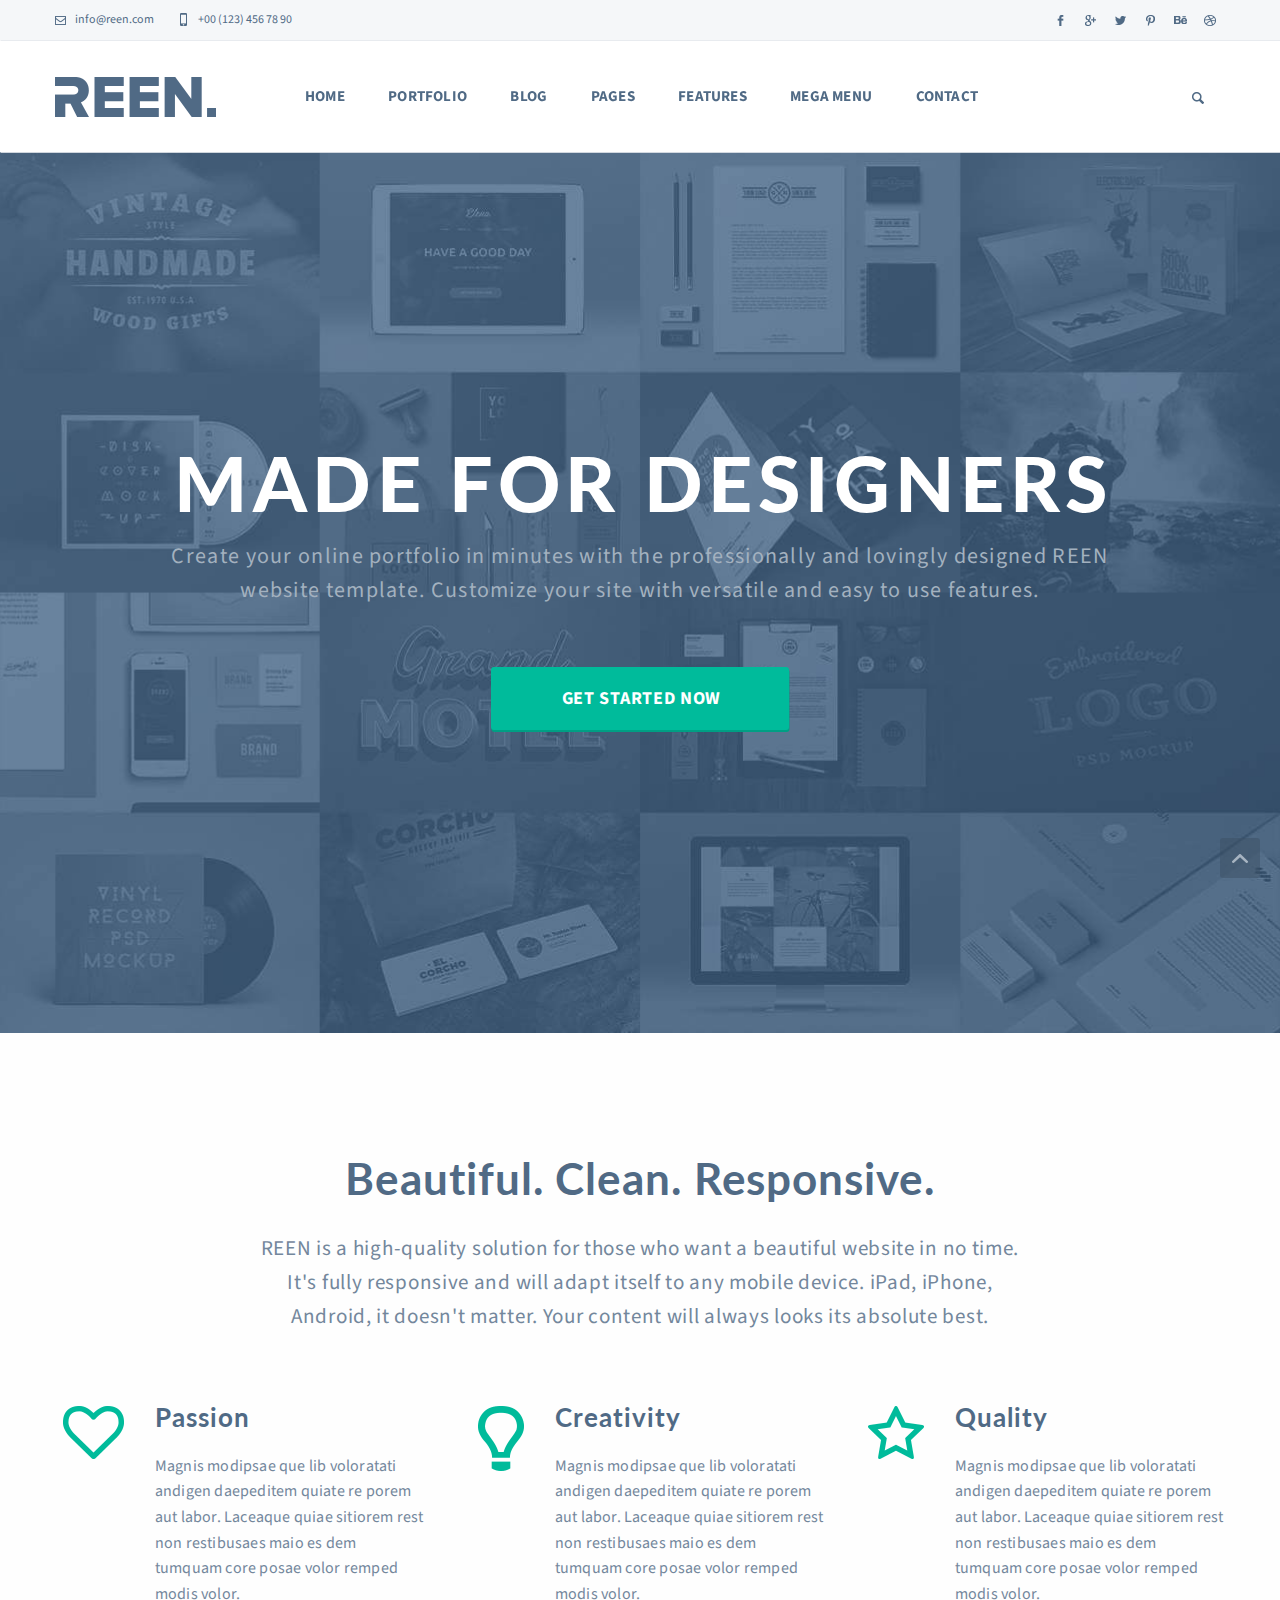
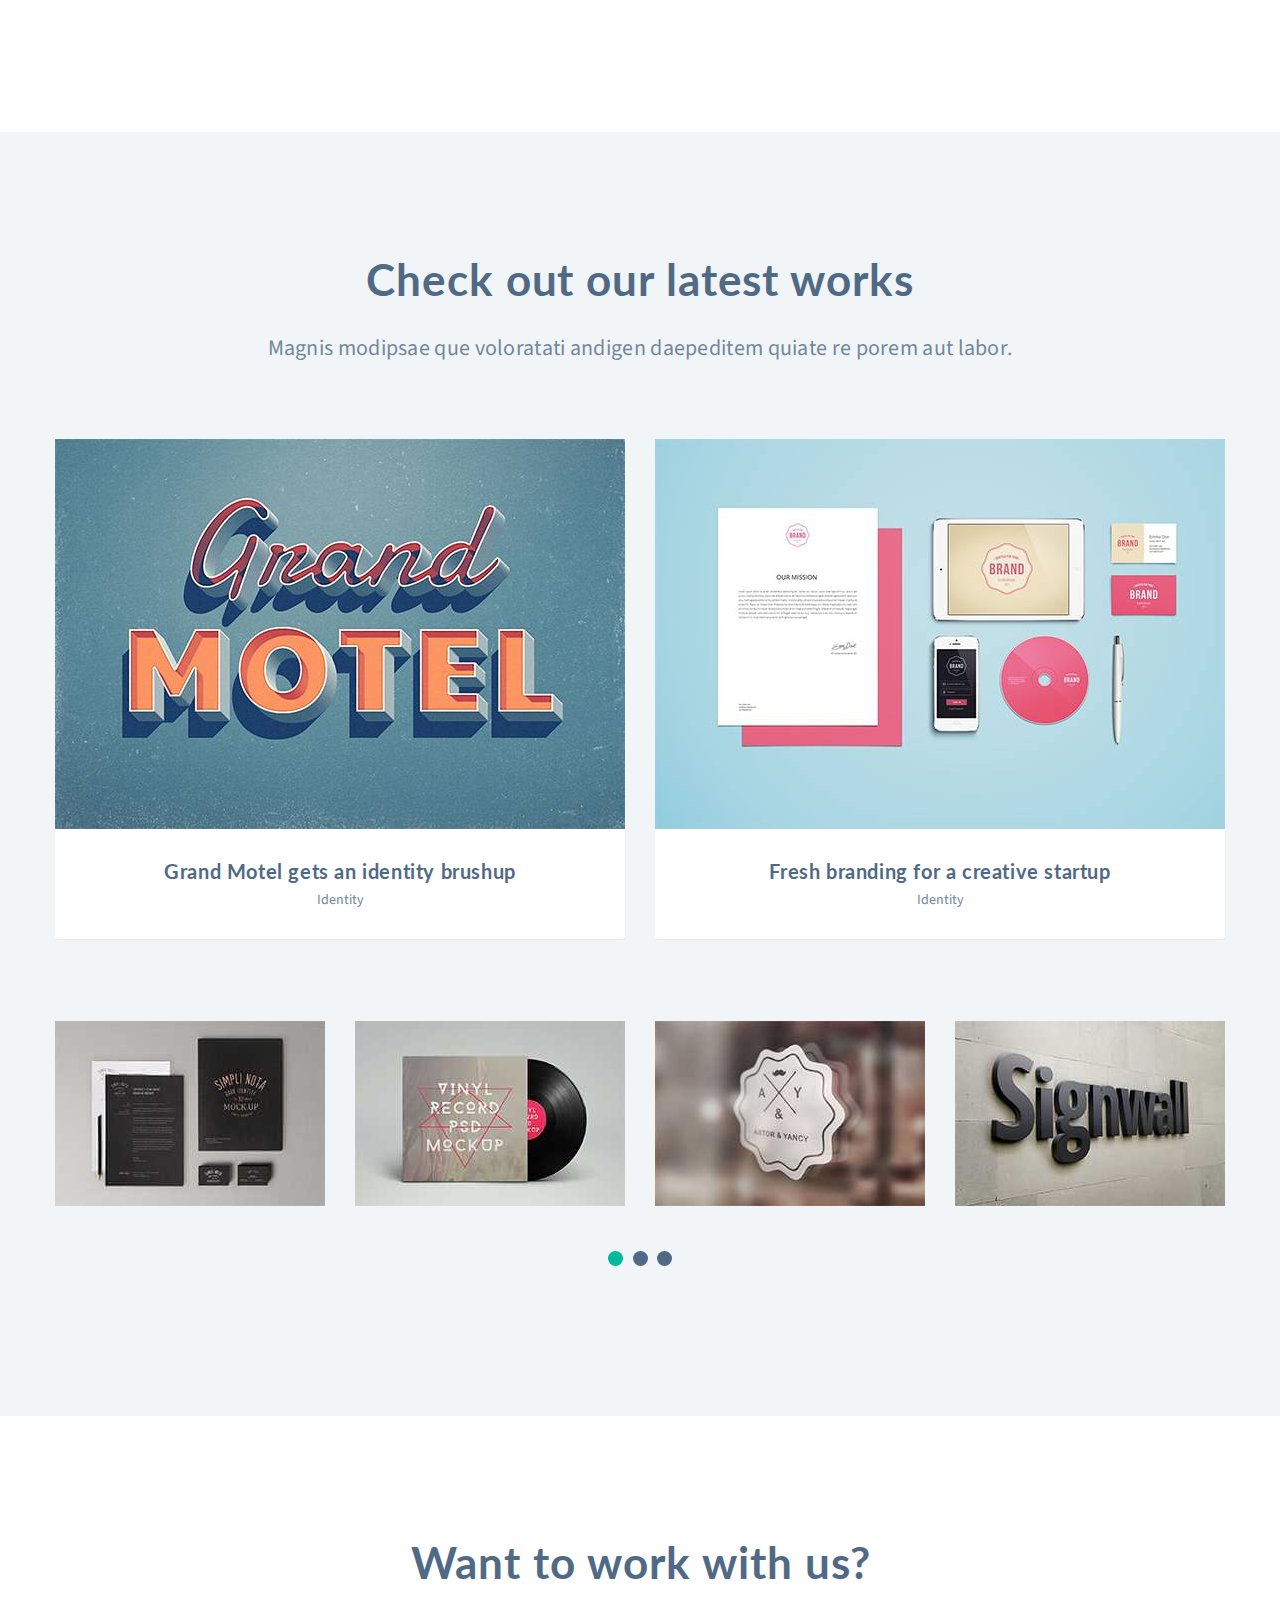
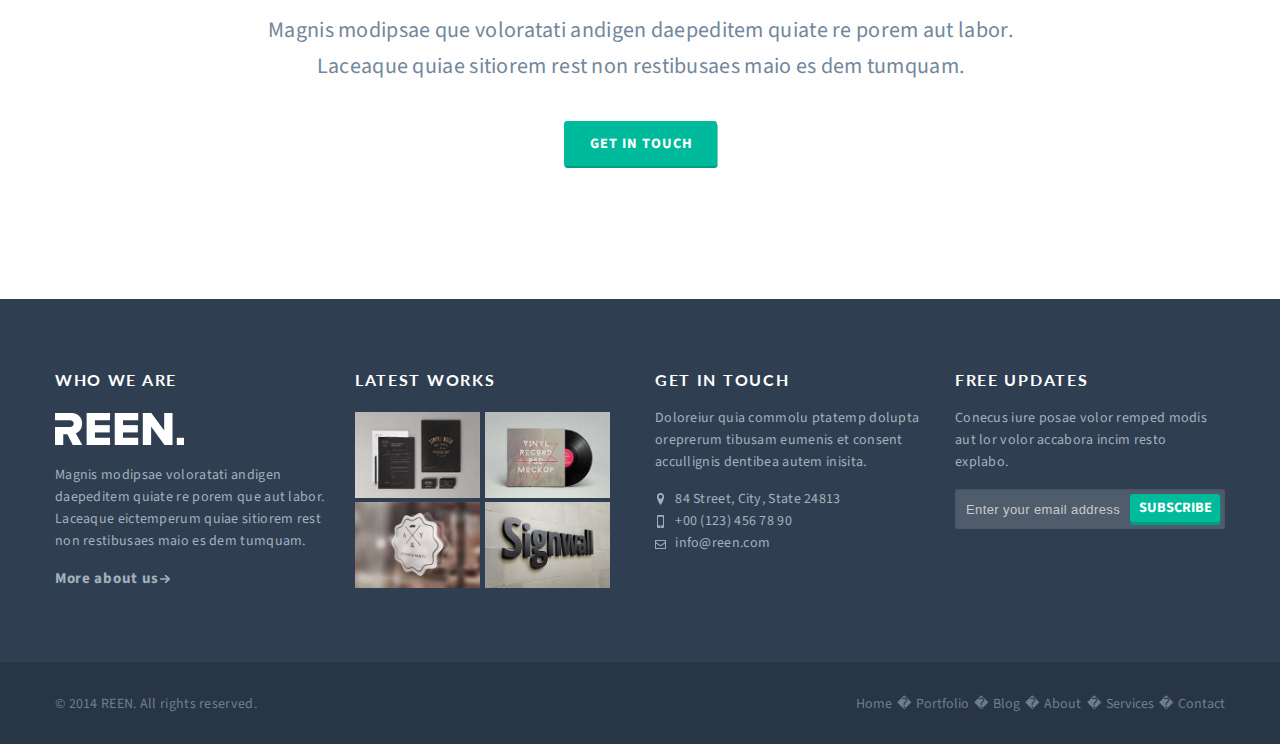
==== index.full.html @ 946c52c3 "Add files via upload" ====
<!doctype html>
<html class="no-js" lang="en" dir="ltr">
  <head>
    <meta charset="utf-8">
    <meta http-equiv="x-ua-compatible" content="ie=edge">
    <meta name="viewport" content="width=device-width, initial-scale=1.0">
    <title>REEN - Made For Designers</title>
    <link rel="stylesheet" href="css/foundation.min.css">
    <link rel="stylesheet" href="css/app.min.css">
    <link href="https://fonts.googleapis.com/css?family=Source+Sans+Pro" rel="stylesheet">
    <link href="https://fonts.googleapis.com/css?family=Lato" rel="stylesheet">
  </head>
  <body>
    <header>
      <div class="navbar_header show-for-large">
        <div class="grid-container">
          <div class="contact">
            <a class="mail">info@reen.com</a>
            <div class="mobile">+00 (123) 456 78 90</div>
          </div>
          <div class="social clear">
            <a class="facebook"></a>
            <a class="gplus"></a>
            <a class="twitter"></a>
            <a class="pinterest"></a>
            <a class="behance"></a>
            <a class="dribbble"></a>
          </div>
        </div>
      </div>
      <div class="navbar" data-top-anchor="40" data-sticky data-margin-top="0">
        <div class="grid-container">
          <div class="nav">
            <a href="#" class="logo">
              <img src="css/images/logo.png" alt="logo">
            </a>
            <div class="nav_links off-canvas in-canvas-for-large position-top" id="inCanvasExample" data-off-canvas>
              <button class="close-button" aria-label="Close menu" type="button" data-close>
                <span aria-hidden="true">&times;</span>
              </button>
              <div class="dropdown_list">
                <a>HOME</a>
                <ul>
                  <li><a href="#">AGENCY STYLE</a></li>
                  <li><a href="#">PRODUCT STYLE</a></li>
                  <li><a href="#">SERVICE STYLE</a></li>
                  <li><a href="#">PORFOLIO STYLE</a></li>
                  <li><a href="#"></a></li>
                </ul>
              </div>
              <a href="#">PORTFOLIO</a>
              <a href="#">BLOG</a>
              <a href="#">PAGES</a>
              <a href="#">FEATURES</a>
              <div class="dropdown_menu">
                <a>MEGA MENU</a>
                <div class="grid-x grid-padding-x">
                  <div class="focus_on_menu cell large-3 small-12">
                    <p class="tittle">FOCUS ON</p>
                    <div class="cover">
                      <a href="#" class="image">
                        <img src="css/images/figure_1.jpg" alt="img">
                      </a>
                    </div>
                    <p class="text">
                      Consed quodips ameniat empernam que apid cust quas molor eatis numa estio.
                    </p>
                    <div class="button">VIEW PROJECT</div>
                  </div>
                  <div class="special_pages_menu cell large-3 small-12">
                    <p class="tittle">SPECIAL PAGES</p>
                    <ul>
                      <li><a href="#">3 Columns Details Grid Portfolio</a></li>
                      <li><a href="#">Fullscreen Grid Portfolio</a></li>
                      <li><a href="#">Portfolio Post with Video</a></li>
                      <li><a href="#">2 Columns Grid Blog with Left Sidebar</a></li>
                      <li><a href="#">3 Columns Grid Blog without Sidebar</a></li>
                      <li><a href="#">Blog Post with Right Sidebar</a></li>
                      <li><a href="#">Side Navigation Page</a></li>
                      <li><a href="#">About Page II</a></li>
                      <li><a href="#">Service Page I</a></li>
                      <li><a href="#">Pricing Page I</a></li>
                      <li><a href="#">Contact Page I</a></li>
                    </ul>
                  </div>
                  <div class="latest_works_menu cell large-3 small-12">
                    <p class="tittle">LATEST WORKS</p>
                    <div class="grid-x grid-padding-x">
                      <div class="cover cell small-6">
                        <a href="#" class="image">
                          <img src="css/images/small_image1.jpg" alt="first">
                        </a>
                      </div>
                      <div class="cover cell small-6">
                        <a href="#" class="image">
                          <img src="css/images/small_image2.jpg" alt="second">
                        </a>
                      </div>
                      <div class="cover cell small-6">
                        <a href="#" class="image">
                          <img src="css/images/small_image3.jpg" alt="third">
                        </a>
                      </div>
                      <div class="cover cell small-6">
                        <a href="#" class="image">
                          <img src="css/images/small_image4.jpg" alt="quad">
                        </a>
                      </div>
                      <div class="cover cell small-6">
                        <a href="#" class="image">
                          <img src="css/images/small_image4.jpg" alt="quad">
                        </a>
                      </div>
                      <div class="cover cell small-6">
                        <a href="#" class="image">
                          <img src="css/images/small_image4.jpg" alt="quad">
                        </a>
                      </div>
                    </div>
                  </div>
                  <div class="about_us_menu cell large-3 small-12">
                    <p class="tittle">ABOUT US</p>
                    <p class="text">
                      Voluptat ibusaped molorporro consequ idustibus. Reressi morum ut dolessiti tem nihicid ernatum, coria volore non pro officat ut autem accaborem conet. Omnis peribus qui dolent praeperrum coria.
                    </p>
                    <p class="text">  
                        Equam conesti occum dolorest, quae venderes quistius, comnitatur sae dinam nonseculpa cum fugit is verciam.
                    </p>
                    <div class="button">READ MORE</div>
                  </div>
                </div>
              </div>
              <a href="#">CONTACT</a>
            </div>
            <div class="menu_button_container hide-for-large">
              <button type="button" class="button hide-for-large" data-toggle="inCanvasExample">
            </div>
            <div class="search clear show-for-large"></div>
          </div>
        </div>
      </div>
    </header>
    <div class="main">
      <div class="hero">
        <div class="orbit" role="region" aria-label="Favorite Space Pictures" data-orbit>
          <div class="orbit-wrapper">
            <div class="orbit-controls">
              <button class="orbit-previous arrow_button"></button>
              <button class="orbit-next arrow_button"></button>
            </div>
            <ul class="orbit-container">
              <li class="is-active orbit-slide">
                <figure class="orbit-figure item_1">
                  <div class="grid-container">
                    <div class="grid-x grid-paddinng-x">
                      <div class="cell large-10 large-offset-1 item">
                        <p class="tittle">MADE FOR DESIGNERS</p>
                        <p class="text">
                          Create your online portfolio in minutes with the professionally and lovingly designed REEN website template. Customize your site with versatile and easy to use features.
                        </p>
                        <div class="btn">
                          <a href="#" class="button primary">GET STARTED NOW</a>
                        </div>
                      </div>
                    </div>
                  </div>
                </figure>
              </li>
              <li class="is-active orbit-slide">
                <figure class="orbit-figure item_2">
                  <div class="grid-container">
                    <div class="grid-x grid-paddinng-x">
                      <div class="cell large-9 large-offset-3 item">
                        <p class="tittle">FRESH AND BEAUTIFUL DESIGN</p>
                        <p class="text">
                          REEN is designed to showcase your talent and put your work in the forefront.  Professionally use of typography and layout that fits your content.
                        </p>
                        <div class="btn">
                          <a href="#" class="button primary">GET STARTED NOW</a>
                        </div>
                      </div>
                    </div>
                  </div>
                </figure>
              </li>
              <li class="is-active orbit-slide">
                <figure class="orbit-figure item_3">
                  <div class="grid-container">
                    <div class="grid-x grid-paddinng-x">
                      <div class="cell large-8 item">
                        <p class="tittle">CLEAN AND</p>
                        <p class="tittle">REUSABLE CODE</p>
                        <p class="text">
                          The clean code allows you to easily copy code blocks from content modules and past them in different places or layouts.
                        </p>
                        <div class="btn">
                          <a href="#" class="button primary">GET STARTED NOW</a>
                        </div>
                      </div>
                    </div>
                  </div>
                </figure>
              </li>
              <li class="is-active orbit-slide">
                <figure class="orbit-figure item_4">
                  <div class="grid-container">
                    <div class="grid-x grid-paddinng-x">
                      <div class="cell large-8 large-offset-4 item">
                        <p class="tittle">JUST FOCUS ON</p>
                        <p class="tittle">YOUR CREATIVITY</p>
                        <p class="text">
                          Take a break from messing around with heavy coding and spend your time brainstorming ideas for your next project.
                        </p>
                        <div class="btn">
                          <a href="#" class="button primary">GET STARTED NOW</a>
                        </div>
                      </div>
                    </div>
                  </div>
                </figure>
              <li class="is-active orbit-slide">
                <figure class="orbit-figure item_5">
                  <div class="grid-container">
                    <div class="grid-x grid-paddinng-x">
                      <div class="cell large-8 large-offset-2 item">
                        <p class="tittle">SHOWCASE YOUR CONTENT</p>
                        <p class="text">
                          With REEN you have the possibility to create websites for various contents quickly and easily. Now it's up to you!
                        </p>
                        <div class="btn">
                          <a href="#" class="button primary">GET STARTED NOW</a>
                        </div>
                      </div>
                    </div>
                  </div>
                </figure>
              </li>
            </ul>
          </div>
          <nav class="orbit-bullets">
            <div class="bullets_container">
              <button class="is-active" data-slide="0"><span class="show-for-sr">First slide details.</span><span class="show-for-sr">Current Slide</span></button>
              <button data-slide="1"></button>
              <button data-slide="2"></button>
              <button data-slide="3"></button>
              <button data-slide="4"></button>
            </div>
          </nav>
        </div>  
      </div>
      <div class="who_we_are">
        <div class="grid-container">
          <div class="grid-x grid-padding-x">
            <div class="cell large-6 large-offset-3">
              <p class="sub_tittle"> Beautiful. Clean. Responsive.</p>
            </div>
            <div class="cell large-8 large-offset-2">
              <p class="text">
                REEN is a high-quality solution for those who want a beautiful website in no time. 
                It's fully responsive and will adapt itself to any mobile device. iPad, iPhone, Android, it doesn't matter. Your content will always looks its absolute best.
              </p>
            </div>
            <div class="cell large-4 about_us passion_container">
              <div>
                <p class="tittle">Passion</p>
                <p class="sub_text">
                  Magnis modipsae que lib voloratati andigen daepeditem quiate re porem aut labor. Laceaque quiae sitiorem rest non restibusaes maio es dem tumquam core posae volor remped modis volor.
                </p>
              </div>
            </div>
            <div class="cell large-4 about_us creativiy_container">
              <div>
                <p class="tittle">Creativity</p>
                <p class="sub_text">
                  Magnis modipsae que lib voloratati andigen daepeditem quiate re porem aut labor. Laceaque quiae sitiorem rest non restibusaes maio es dem tumquam core posae volor remped modis volor.
                </p>
              </div>
            </div>
            <div class="cell large-4 about_us quality_container">
              <div>
                <p class="tittle">Quality</p>
                <p class="sub_text">
                  Magnis modipsae que lib voloratati andigen daepeditem quiate re porem aut labor. Laceaque quiae sitiorem rest non restibusaes maio es dem tumquam core posae volor remped modis volor.
                </p>
              </div>
            </div>
          </div>
        </div>
      </div>
      <div class="latest_works">  
        <div class="grid-container">
          <div class="grid-x grid-margin-x">
            <div class="cell large-8 large-offset-2">
              <p class="tittle">Check out our latest works</p>
              <p class="text">
                Magnis modipsae que voloratati andigen daepeditem quiate re porem aut labor.
              </p>
            </div>
            <a href="#" class="cell medium-8 medium-offset-2 large-6 large-offset-0 figure cover">
              <div class="image">
                <img src="css/images/figure_1.jpg" alt="motel">
              </div>
              <div class="figcaption">
                <p class="sub_tittle">Grand Motel gets an identity brushup</p>
                <p class="sub_text">Identity</p>
              </div>
            </a>
            <a href="#" class="cell medium-8 medium-offset-2 large-6 large-offset-0 figure cover">
              <div class="image">
                <img src="css/images/figure_2.jpg" alt="brand">
              </div>
              <div class="figcaption">
                <p class="sub_tittle">Fresh branding for a creative startup</p>
                <p class="sub_text">Identity</p>
              </div>
            </a>
          </div>
          <div class="orbit" role="region" aria-label="Favorite Space Pictures" data-orbit data-options="animInFromLeft:fade-in; animInFromRight:fade-in; animOutToLeft:fade-out; animOutToRight:fade-out;">
            <div class="orbit-wrapper">
              <div class="orbit-controls">
                <button class="orbit-previous arrow_button"></button>
                <button class="orbit-next arrow_button"></button>
              </div>
              <ul class="orbit-container">
                <li class="is-active orbit-slide">
                  <figure class="orbit-figure">
                    <div class="grid-x grid-margin-x carousel_item first_slide"> 
                      <div class="cell small-8 small-offset-2 medium-4 medium-offset-2 large-3 large-offset-0 cover">
                        <a href="#" class="image first">
                          <img src="css/images/small_image1.jpg" alt="first">
                        </a>
                      </div>
                      <div class="cell small-8 small-offset-2 medium-4 medium-offset-0 large-3  cover">
                        <a href="#" class="image second">
                          <img src="css/images/small_image2.jpg" alt="second">
                        </a>
                      </div>
                      <div class="cell small-8 small-offset-2 medium-4 medium-offset-2 large-3 large-offset-0 cover">
                        <a href="#" class="image third">
                          <img src="css/images/small_image3.jpg" alt="third">
                        </a>
                      </div>
                      <div class="cell small-8 small-offset-2 medium-4 medium-offset-0 large-3  cover">
                        <a href="#" class="image four">
                          <img src="css/images/small_image4.jpg" alt="four">
                        </a>
                      </div>
                    </div>
                  </figure>
                </li>
                <li class="orbit-slide">
                  <figure class="orbit-figure">
                    <div class="grid-x grid-margin-x carousel_item second_slide"> 
                      <div class="cell small-8 small-offset-2 medium-4 medium-offset-2 large-3 large-offset-0 cover">
                        <a href="#" class="image first">
                          <img src="css/images/small_image2.jpg" alt="first">
                        </a>
                      </div>
                      <div class="cell small-8 small-offset-2 medium-4 medium-offset-0 large-3  cover">
                        <a href="#" class="image second">
                          <img src="css/images/small_image1.jpg" alt="second">
                        </a>
                      </div>
                      <div class="cell small-8 small-offset-2 medium-4 medium-offset-2 large-3 large-offset-0 cover">
                        <a href="#" class="image third">
                          <img src="css/images/small_image4.jpg" alt="third">
                        </a>
                      </div>
                      <div class="cell small-8 small-offset-2 medium-4 medium-offset-0 large-3  cover">
                        <a href="#" class="image four">
                          <img src="css/images/small_image3.jpg" alt="four">
                        </a>
                      </div>
                    </div>
                  </figure>
                </li>
                <li class="orbit-slide">
                  <figure class="orbit-figure">
                    <div class="grid-x grid-margin-x carousel_item third_slide"> 
                      <div class="cell small-8 small-offset-2 medium-4 medium-offset-2 large-3 large-offset-0 cover">
                        <a href="#" class="image first">
                          <img src="css/images/small_image3.jpg" alt="first">
                        </a>
                      </div>
                      <div class="cell small-8 small-offset-2 medium-4 medium-offset-0 large-3  cover">
                        <a href="#" class="image second">
                          <img src="css/images/small_image4.jpg" alt="second">
                        </a>
                      </div>
                      <div class="cell small-8 small-offset-2 medium-4 medium-offset-2 large-3 large-offset-0 cover">
                        <a href="#" class="image third">
                          <img src="css/images/small_image1.jpg" alt="third">
                        </a>
                      </div>
                      <div class="cell small-8 small-offset-2 medium-4 medium-offset-0 large-3  cover">
                        <a href="#" class="image four">
                          <img src="css/images/small_image2.jpg" alt="four">
                        </a>
                      </div>
                    </div>
                  </figure>
                </li>
              </ul>
            </div>
            <nav class="orbit-bullets">
              <div class="bullets_container">
                <button class="is-active" data-slide="0"></button>
                <button data-slide="1"></button>
                <button data-slide="2"></button>
              </div>
            </nav>
          </div>
        </div>
      </div>
      <div class="get_in_touch">
        <div class="grid-container">
          <div class="grid-x grid-padding-x">
            <div class="cell large-8 large-offset-2">
              <p class="tittle">Want to work with us?</p>
              <p class="text">
                Magnis modipsae que voloratati andigen daepeditem quiate re porem aut labor. Laceaque quiae sitiorem rest non restibusaes maio es dem tumquam.
              </p>
            </div>
            <div class="cell large-12 btn">
              <a href="#" class="button primary">GET IN TOUCH</a>
            </div>
          </div>
        </div>
      </div>
    </div>
    <footer>
      <div class="grid-container">
        <div class="grid-x grid-margin-x">
          <div class="cell small-12 medium-5 medium-offset-1 large-3 large-offset-0 who_we_are_small">
            <p class="sub_tittle">WHO WE ARE</p>
            <a href="#" class="logo"></a>
            <p class="text">
              Magnis modipsae voloratati andigen daepeditem quiate re porem que aut labor. Laceaque eictemperum quiae sitiorem rest non restibusaes maio es dem tumquam.
            </p>
            <a class="more" href="#">More about us</a>
          </div>
          <div class="cell small-12 medium-5 medium-offset-1 large-3 large-offset-0 latest_works_small">
            <p class="sub_tittle">LATEST WORKS</p>
            <div class="thumb cover">
              <a href="#" class="image">
                <img src="css/images/small_image1.jpg" alt="first">
              </a>
            </div>
            <div class="thumb cover">
              <a href="#" class="image">
                <img src="css/images/small_image2.jpg" alt="second">
              </a>
            </div>
            <div class="thumb cover">
              <a href="#" class="image">
                <img src="css/images/small_image3.jpg" alt="third">
              </a>
            </div>
            <div class="thumb cover">
              <a href="#" class="image">
                <img src="css/images/small_image4.jpg" alt="quad">
              </a>
            </div>
          </div>
          <div class="cell small-12 medium-5 medium-offset-1 large-3 large-offset-0 get_in_touch_small">
            <p class="sub_tittle">GET IN TOUCH</p>
            <p class="text">
              Doloreiur quia commolu ptatemp dolupta oreprerum tibusam eumenis et consent accullignis dentibea autem inisita.
            </p>
            <div class="contact">
              <div class="location">84 Street, City, State 24813</div>
              <div class="mobile">+00 (123) 456 78 90</div>
              <a class="mail">info@reen.com</a>
            </div>
          </div>
          <div class="cell small-12 medium-5 medium-offset-1 large-3 large-offset-0 free_updates">
            <p class="sub_tittle">FREE UPDATES</p>
            <p class="text">
              Conecus iure posae volor remped modis 
              aut lor volor accabora incim resto explabo.
            </p>
            <form action=”php/handler.php”>
              <label>
                <input type="text" name="mail" placeholder="Enter your email address">
              </label>
              <button class="button">SUBSCRIBE</button>
            </form>
          </div>
        </div>
      </div>
      <div class="footer_ending">
        <div class="grid-container">
          <p class="rights">© 2014 REEN. All rights reserved.</p>
          <div class="nav clear">
            <div><a href="#">Home</a></div>
            <div><a href="#">Portfolio</a></div>
            <div><a href="#">Blog</a></div>
            <div><a href="#">About</a></div>
            <div><a href="#">Services</a></div>
            <div class="last"><a href="#">Contact</a></div>
          </div>
        </div>
        <a class="btn_scroll_up arrow_button"></a>
      </div>
    </footer>
    <script src="js/vendor/jquery.js"></script>
    <script src="js/vendor/what-input.min.js"></script>
    <script src="js/vendor/foundation.min.js"></script>
    <script src="js/app.js"></script>
  </body>
</html>
---- css/app.min.css ----
.off-canvas{height:500px}img{width:100%}header{position:relative;z-index:1}.main{position:relative;z-index:0}.cover{cursor:pointer}.cover .image{position:relative;display:block;width:100%}.cover .image::after{content:'';background:url(images/icon_plus.png) no-repeat center center;background-color:rgba(0,188,156,.9);width:100%;height:100%;opacity:0;transition:opacity .3s ease-out;position:absolute;top:0;left:0}.cover:hover .image::after{opacity:1}.clear:after{content:'';clear:both}.navbar_header{background-color:#f5f7f9;box-shadow:.5px .866px 0 #e5e9ed;margin-bottom:.866px}header .contact{display:inline-block}header .contact div,header .contact a{display:inline-block;line-height:40px;padding-left:20px;padding-right:20px;font-size:12px;color:rgb(80,106,133);font-family:"Source Sans Pro"}header .contact .mobile{background:url(images/icon_mobile.png) no-repeat 2px 13px}header .contact .mail{background:url(images/icon_mail.png) no-repeat 0 center;transition:.3s ease-out;transition-property:background,color}header .contact .mail:hover{background:url(images/icon_mail_2.png) no-repeat 0 center;color:#009f84}.social{float:right;display:inline-table;line-height:.7}.social a{position:relative;display:inline-block;height:40px;width:30px}.social a::after{content:'';display:block;width:100%;height:0;transition:height 0.2s ease-out;position:absolute;top:0;left:0;z-index:1}.social a::before{content:'';display:block;width:13px;height:13px;transition:all 0.2s ease-out;position:absolute;top:13.5px;left:8.5px;z-index:2}.facebook::before{background:url(images/icon_facebook.png) no-repeat center center}.gplus::before{background:url(images/icon_gplus.png) no-repeat center center}.twitter::before{background:url(images/icon_twitter.png) no-repeat center center}.pinterest::before{background:url(images/icon_pinterest.png) no-repeat center center}.behance::before{background:url(images/icon_behance.png) no-repeat center center}.dribbble::before{background:url(images/icon_dribbble.png) no-repeat center center}.facebook::after{background-color:#4567b3}.gplus::after{background-color:#dd5745}.twitter::after{background-color:#2fbbed}.pinterest::after{background-color:#d94347}.behance::after{background-color:#2f79ff}.dribbble::after{background-color:#eb6397}.facebook:hover::before{background:url(images/icon_facebook_1.png) no-repeat center center}.gplus:hover::before{background:url(images/icon_gplus_1.png) no-repeat center center}.twitter:hover::before{background:url(images/icon_twitter_1.png) no-repeat center center}.pinterest:hover::before{background:url(images/icon_pinterest_1.png) no-repeat center center}.behance:hover::before{background:url(images/icon_behance_1.png) no-repeat center center}.dribbble:hover::before{background:url(images/icon_dribbble_1.png) no-repeat center center}.facebook:hover::after{height:100%}.gplus:hover::after{height:100%}.twitter:hover::after{height:100%}.pinterest:hover::after{height:100%}.behance:hover::after{height:100%}.dribbble:hover::after{height:100%}.navbar{box-shadow:.5px .866px 0 #e5e9ed;background-color:#fff;margin-bottom:1px}.navbar .logo{display:inline-block;transition:opacity .2s ease-out;margin-right:65px}.navbar .logo:hover{opacity:.7}.navbar .logo img{height:40px;width:auto}header .nav{display:inline-block;width:100%;position:relative;z-index:0;padding:30px 0}.nav_links{width:max-content!important;display:inline-block}.nav_links>a,.dropdown_list>a,.dropdown_menu>a{display:inline-block;line-height:50px;transition:0.2s ease-out;transition-property:box-shadow,color,background;padding:0 19.5px 0;font-size:15px;letter-spacing:.2px;color:rgb(80,106,133);font-family:"Source Sans Pro";font-weight:700;text-align:center;position:relative;z-index:2}.nav_links>a:hover{box-shadow:5px 8.66px 10px rgba(0,0,0,.1);background-color:#f5f7f9;border:1px solid #e5e9ed;line-height:48px;border-radius:3px 3px 0 0;color:#00bb9b}.dropdown_list>a:hover,.dropdown_list:hover>a,.dropdown_menu:hover>a,.dropdown_menu>a:hover{background-color:#f5f7f9;border:1px solid #e5e9ed;line-height:48px;border-bottom:none;color:#00bb9b;border-radius:3px 3px 0 0}.dropdown_list{position:relative;display:inline-block;line-height:50px}.dropdown_list ul{display:none;position:absolute;top:48px;left:-20px;box-shadow:0 10px 10px rgba(0,0,0,.15);background-color:#f5f7f9;border-radius:0 3px 3px 3px;z-index:1}.dropdown_menu{display:inline-block}.dropdown_menu>div{display:none;box-shadow:0 10px 10px rgba(0,0,0,.15);border:1px solid #e5e9ed;border-radius:3px;background-color:#f5f7f9;position:absolute;top:auto;left:0;margin-top:-1px;padding:35px 40px 40px;z-index:1}.dropdown_menu>div>div{padding-bottom:40px}.dropdown_list:hover ul,.dropdown_list li{display:block}.dropdown_menu:hover>div{display:flex}.dropdown_list li a{display:block;width:208px;line-height:43px;height:43px;background-color:#f5f7f9;box-shadow:5px 8.66px 10px rgba(0,0,0,.1);border:1px solid #e5e9ed;border-radius:3px;font-size:15px;color:#73879c;font-family:"Source Sans Pro";font-weight:700;padding-left:19px}.dropdown_list li a:hover{background-color:#00bb9b;color:#edfaf8;cursor:pointer;transition:all .2s ease-out}.dropdown_menu .tittle{font-size:16px;letter-spacing:1px;line-height:22px;color:rgb(80,106,133);font-family:"Lato";font-weight:700}.dropdown_menu .text{font-size:14px;line-height:22px;color:rgb(115,135,156);font-family:"Source Sans Pro"}.dropdown_menu .button{font-size:14px;height:39px;font-family:"Source Sans Pro";font-weight:700;padding-left:19px;padding-right:19px;margin:0;box-shadow:.5px 2px 0 #009f84}.focus_on_menu .tittle{margin-bottom:30px}.focus_on_menu .text{margin:27px 0}.special_pages_menu ul{margin:0;padding-left:2px}.special_pages_menu li::before{content:'';display:inline-block;width:16px;height:8px;background:url(images/circle_list_item.png) no-repeat}.special_pages_menu li{display:block;list-style-type:none}.special_pages_menu li a{font-size:14px;line-height:28px;color:rgb(80,106,133);font-family:"Source Sans Pro"}.special_pages_menu li a:hover{color:#00bb9b}.latest_works_menu .cover{padding:0 2.5px 5px}.latest_works_menu .tittle{margin-bottom:25px}.about_us_menu{margin:0}.about_us_menu .tittle{margin-bottom:20px}.search{width:55px;height:30px;cursor:pointer;display:inline-block;background:url(images/icon_search.png) no-repeat center center;margin-top:12px;float:right}.menu_button_container{display:inline-block;float:right;margin:7px 10px 0}.menu_button_container button{display:block;height:30px;width:32px;border-radius:3px;background:url(images/icon_hamburger.png) no-repeat center center #00bb9b;background-size:20px}.hero .orbit-controls button{opacity:0;background-size:27px 16px;transform:translateY(0%);width:60px;height:60px;top:48%;margin:0 2%}.hero .orbit-controls .orbit-previous{transform:rotate(-90deg)}.hero .orbit-controls .orbit-next{transform:rotate(90deg)}.bullets_container{display:inline-block;opacity:0;background-color:#fff;padding:10px;border-radius:3px;transition:opacity .3s ease-out}.bullets_container button{width:15px;height:15px;background-color:#506a85;margin:2.5px;transition:background .3s ease-out}.bullets_container button:hover,.bullets_container button.is-active{background-color:#00bb9b}.hero .orbit-bullets{margin-top:-20px}.hero:hover .bullets_container{opacity:1}.hero:hover .orbit-controls button{opacity:.5}.hero .orbit-controls button:hover{opacity:1}.hero .item .tittle{font-size:77px;letter-spacing:5.4px;line-height:70px;color:#fff;font-family:"Lato";text-align:center;font-weight:900;margin-left:7px}.hero .item .text{line-height:34px;font-family:"Source Sans Pro";text-align:center;color:#a3b1bf;font-size:22px;letter-spacing:1.3px;margin-top:22px}.hero .item .btn{margin-top:60px}.hero .item .btn a{padding-left:70px;padding-right:67.2px;line-height:32px;height:63px;letter-spacing:.7px;font-size:18px;margin:0}.hero .item{height:881px}.hero .item_1{background:url(images/hero_background_1.jpg) no-repeat center center;background-size:cover}.hero .item_1 .item{padding:295px 0 0;text-align:center}.hero .item_2{background:url(images/hero_background_2.jpg) no-repeat center center;background-size:cover}.hero .item_2 .item{padding:255px 0 0;text-align:right}.hero .item_2 .tittle{text-align:right;font-size:78px;letter-spacing:5px;line-height:88px}.hero .item_2 .text{color:#fff;text-align:right}.hero .item_3{background:url(images/hero_background_3.jpg) no-repeat center center;background-size:cover}.hero .item_3 .item{padding:204px 0 0;text-align:left}.hero .item_3 .tittle{font-size:73px;display:inline-block;letter-spacing:4px;line-height:125px;padding:0 42px;margin:0 0 5px;background-color:#506a85}.hero .item_3 .text{color:#506a85;text-align:left;margin:30px 0 0}.hero .item_4{background:url(images/hero_background_4.jpg) no-repeat center center;background-size:cover}.hero .item_4 .item{text-align:right;padding:85px 0 0}.hero .item_4 .tittle{font-size:73px;display:inline-block;letter-spacing:4px;line-height:125px;padding:0 46px;margin:0 0 5px;background-color:#506a85}.hero .item_4 .text{color:#fff;text-align:right;margin:23px 0 0}.hero .item_5{background:url(images/hero_background_5.jpg) no-repeat center center;background-size:cover}.hero .item_5 .item{text-align:center;padding:85px 0 0}.hero .item_5 .tittle{font-size:73px;display:inline-block;letter-spacing:6px;line-height:90px;padding:0 46px;margin:0 0 5px}.hero .item_5 .text{color:#a3b1bf;text-align:center;font-size:24px;letter-spacing:.6px;margin:23px 0 0}.main .btn a{color:#fff;font-family:"Source Sans Pro";font-weight:700;text-align:center;box-shadow:.5px 2px 0 #009f84}.main .btn a:hover{color:#fff}.who_we_are{padding:81.5px 0 109px}.who_we_are .sub_tittle{font-size:44px;color:#506a85;font-family:"Lato";font-weight:700;text-align:center;letter-spacing:.9px;line-height:52px;margin:0 -60px 27px}.who_we_are .text{font-size:21.1px;color:#73879c;font-family:"Source Sans Pro";letter-spacing:.7px;text-align:center;margin:0 0 73px;line-height:34px}.who_we_are .sub_text{color:#73879c;font-family:"Source Sans Pro";letter-spacing:.2px;max-width:300px;margin-right:-1px}.about_us div{padding-left:27%}.about_us .tittle{font-size:26px;letter-spacing:1px;color:rgb(80,106,133);font-family:"Lato";font-weight:700;line-height:23.1px;margin-bottom:25px}.passion_container .tittle,.creativiy_container .tittle,.quality_container .tittle{position:relative}.passion_container .tittle::before{content:'';left:-92px;position:absolute;display:inline-block;width:61px;height:53px;background:url(images/icon_hearth.png) no-repeat}.creativiy_container .tittle::before{content:'';left:-77px;position:absolute;display:inline-block;width:46px;height:65px;background:url(images/icon_lamp.png) no-repeat}.quality_container .tittle::before{content:'';left:-87px;position:absolute;display:inline-block;width:56px;height:53px;background:url(images/icon_star.png) no-repeat}.latest_works{background-color:#f1f5f7;padding:112px 0 120px}.latest_works .tittle{font-size:44px;letter-spacing:.9px;color:rgb(80,106,133);font-family:"Lato";font-weight:700;text-align:center}.latest_works .text{font-size:22px;color:#73879c;letter-spacing:.3px;font-family:"Source Sans Pro";text-align:center;padding-bottom:57px}.latest_works .figure{margin-bottom:82px}.latest_works .figure .figcaption{height:110px;border-radius:3px;background-color:#fff;box-shadow:.5px .866px 0 #e5e9ed}.latest_works .figure .figcaption .sub_tittle{font-size:20px;letter-spacing:.6px;color:rgb(80,106,133);font-family:"Lato";font-weight:700;text-align:center;padding:26px 0 0;margin:0}.latest_works .figure:hover .figcaption .sub_tittle{color:#00bc9c}.latest_works .figure .figcaption .sub_text{font-size:14px;letter-spacing:0;color:#73879c;font-family:"Source Sans Pro";text-align:center;padding-top:2.6px}.latest_works .carousel_item>div{padding-bottom:10px}.latest_works .carousel_item .cover .image::before{display:inline-block;width:100%;line-height:160px;opacity:0;transition:opacity 0.2s ease-out;content:'';font-size:16px;color:#fff;font-family:"Lato";font-weight:700;text-align:center;position:absolute;top:0;left:0;z-index:1}.latest_works .carousel_item .cover .image.first::before{content:'Astor & Yancy'}.latest_works .carousel_item .cover .image.second::before{content:'Astor & Yancy'}.latest_works .carousel_item .cover .image.third::before{content:'Astor & Yancy'}.latest_works .carousel_item .cover .image.four::before{content:'Astor & Yancy'}.latest_works .carousel_item .cover .image.first::after{content:'Identity'}.latest_works .carousel_item .cover .image.second::after{content:'Identity'}.latest_works .carousel_item .cover .image.third::after{content:'Identity'}.latest_works .carousel_item .cover .image.four::after{content:'Identity'}.latest_works .carousel_item .cover:hover .image::before{opacity:1}.latest_works .carousel_item .cover .image::after{background-image:none;line-height:185px;font-size:14px;color:#fff;font-family:Source Sans Pro;text-align:center;padding-top:15px}.latest_works .bullets_container{margin-top:10px;background-color:transparent;opacity:1}.latest_works .orbit-controls button{opacity:0;transform:translateY(0%);background-size:13px 8px;width:30px;height:30px;top:calc(100% - 40.25px);left:calc(50% - 80px)}.latest_works .orbit-controls .orbit-previous{transform:rotate(-90deg)}.latest_works .orbit-controls .orbit-next{transform:rotate(90deg);left:auto;right:calc(50% - 80px)}.latest_works .orbit:hover .orbit-controls button{opacity:.5}.latest_works .orbit .orbit-controls button:hover{opacity:1}.get_in_touch{padding:111px 0 117px}.get_in_touch .tittle{font-size:44px;letter-spacing:1px;color:rgb(80,106,133);font-family:"Lato";font-weight:700;text-align:center;margin-left:2px}.get_in_touch .text{font-size:22px;color:#73879c;letter-spacing:.3px;font-family:"Source Sans Pro";text-align:center;margin-left:1px}.get_in_touch .btn{text-align:center;margin-top:21px}.main .get_in_touch .btn a{padding-left:25px;padding-right:23px;line-height:19px;letter-spacing:1px}footer{padding:71px 0 0;background-color:#2f3f51}footer .sub_tittle{font-size:16px;letter-spacing:1.7px;color:#fff;font-family:"Lato";font-weight:700;line-height:19px;padding-bottom:2px}footer .text{font-size:14px;letter-spacing:.3px;color:#a3b1bf;font-family:"Source Sans Pro";line-height:22px}.who_we_are_small,.latest_works_small,.get_in_touch_small,.free_updates{margin-bottom:50px}.who_we_are_small .logo{display:inline-block;height:32px;width:129px;background:url(images/logo_white.png) no-repeat;transition:opacity .2s ease-out;margin-top:6px}.who_we_are_small .logo:hover{opacity:.7}.who_we_are_small .text{padding-top:12px;margin-bottom:14px}.who_we_are_small .more{font-size:15px;letter-spacing:.7px;color:#a3b1bf;font-family:"Source Sans Pro";font-weight:700;transition:.3s ease-out;transition-property:background,color;width:120px;display:inline-block;background:url(images/icon_arrow.png) no-repeat 105px center}.who_we_are_small .more:hover{color:#009f84;background:url(images/icon_arrow_1.png) no-repeat 110px center}.latest_works_small .sub_tittle{margin-bottom:21px}.latest_works_small .thumb{display:inline-block;max-width:125px;height:85px;margin:0 1px 5px 0}.get_in_touch_small .contact div,.get_in_touch_small .contact a{font-size:14px;letter-spacing:.3px;color:#a3b1bf;font-family:"Source Sans Pro";padding-left:20.3px;padding-bottom:1px}.get_in_touch_small .location{background:url(images/icon_location_1.png) no-repeat 2px 4px}.get_in_touch_small .mobile{background:url(images/icon_mobile_1.png) no-repeat 2px 4px}.get_in_touch_small .mail{display:block;transition:.3s ease-out;transition-property:background,color;background:url(images/icon_mail_1.png) no-repeat 0 center}.get_in_touch_small .mail:hover{color:#009f84;background:url(images/icon_mail_2.png) no-repeat 0 center}.free_updates .text{max-width:263px}footer form{position:relative}footer form input[type="text"]{height:40px;background-color:#4e5c6b;border:none;font-size:13px;letter-spacing:.4px;color:#818d99;padding-left:11px}footer form input[type="text"]:focus{color:#fff;background-color:#4e5c6b;border:none;box-shadow:none}footer form .button{position:absolute;top:0;right:0;padding:0 7.5px 0;margin:5px 5px 0 0;height:28px;box-shadow:.5px 3px 0 #009f84;color:#fff;font-family:"Source Sans Pro";font-weight:700}.footer_ending{margin-top:20px;line-height:82px;background-color:#273545}.footer_ending .rights{font-size:14px;letter-spacing:.3px;color:rgb(112,126,140);font-family:"Source Sans Pro";display:inline-block}.footer_ending .nav{float:right;display:inline-table}.footer_ending .nav div{display:inline-block;font-size:14px;font-family:"Source Sans Pro";text-align:center}.footer_ending .nav a{color:rgb(112,126,140);transition:color .3s ease-out}.footer_ending .nav a:hover{color:#009f84}.footer_ending .nav div:not(.last)::after{content:"�";font-family:"Source Sans Pro";color:rgb(112,126,140);display:inline-block;width:24.3px}.btn_scroll_up{position:fixed;bottom:22px;right:20px}.arrow_button{width:40px;height:40px;display:block;border-radius:3px;background:url(images/icon_up.png) no-repeat center center #3c5065;opacity:.5;transition:opacity .3s ease-out}.arrow_button:hover{background:url(images/icon_up_2.png) no-repeat center center #506a85;opacity:1}@media screen and (max-width:1023px){.who_we_are .sub_tittle{margin-left:0;margin-right:0}.latest_works_small{width:30%!important}.orbit-controls{display:none}.nav_links{width:100%!important;padding-top:40px;text-align:center}.dropdown_list,.dropdown_menu,.nav_links>a,.dropdown_list>a,.dropdown_menu>a{display:block}.dropdown_list ul,.dropdown_menu>div{position:static;margin:0}.dropdown_list li,.dropdown_list li a{width:100%;padding:0}}@media screen and (max-width:1024px){.main .hero .tittle{padding:0;letter-spacing:2px}}@media screen and (max-width:640px){.hero .item .tittle{font-size:45px;margin:0}.hero .item .btn a{padding:.85em 1em}.footer_ending{text-align:center}.footer_ending .nav{float:none;line-height:40px}.latest_works_small{width:50%!important}.main .hero .item{padding-top:25%}.main .hero .tittle{line-height:70px;display:block}}
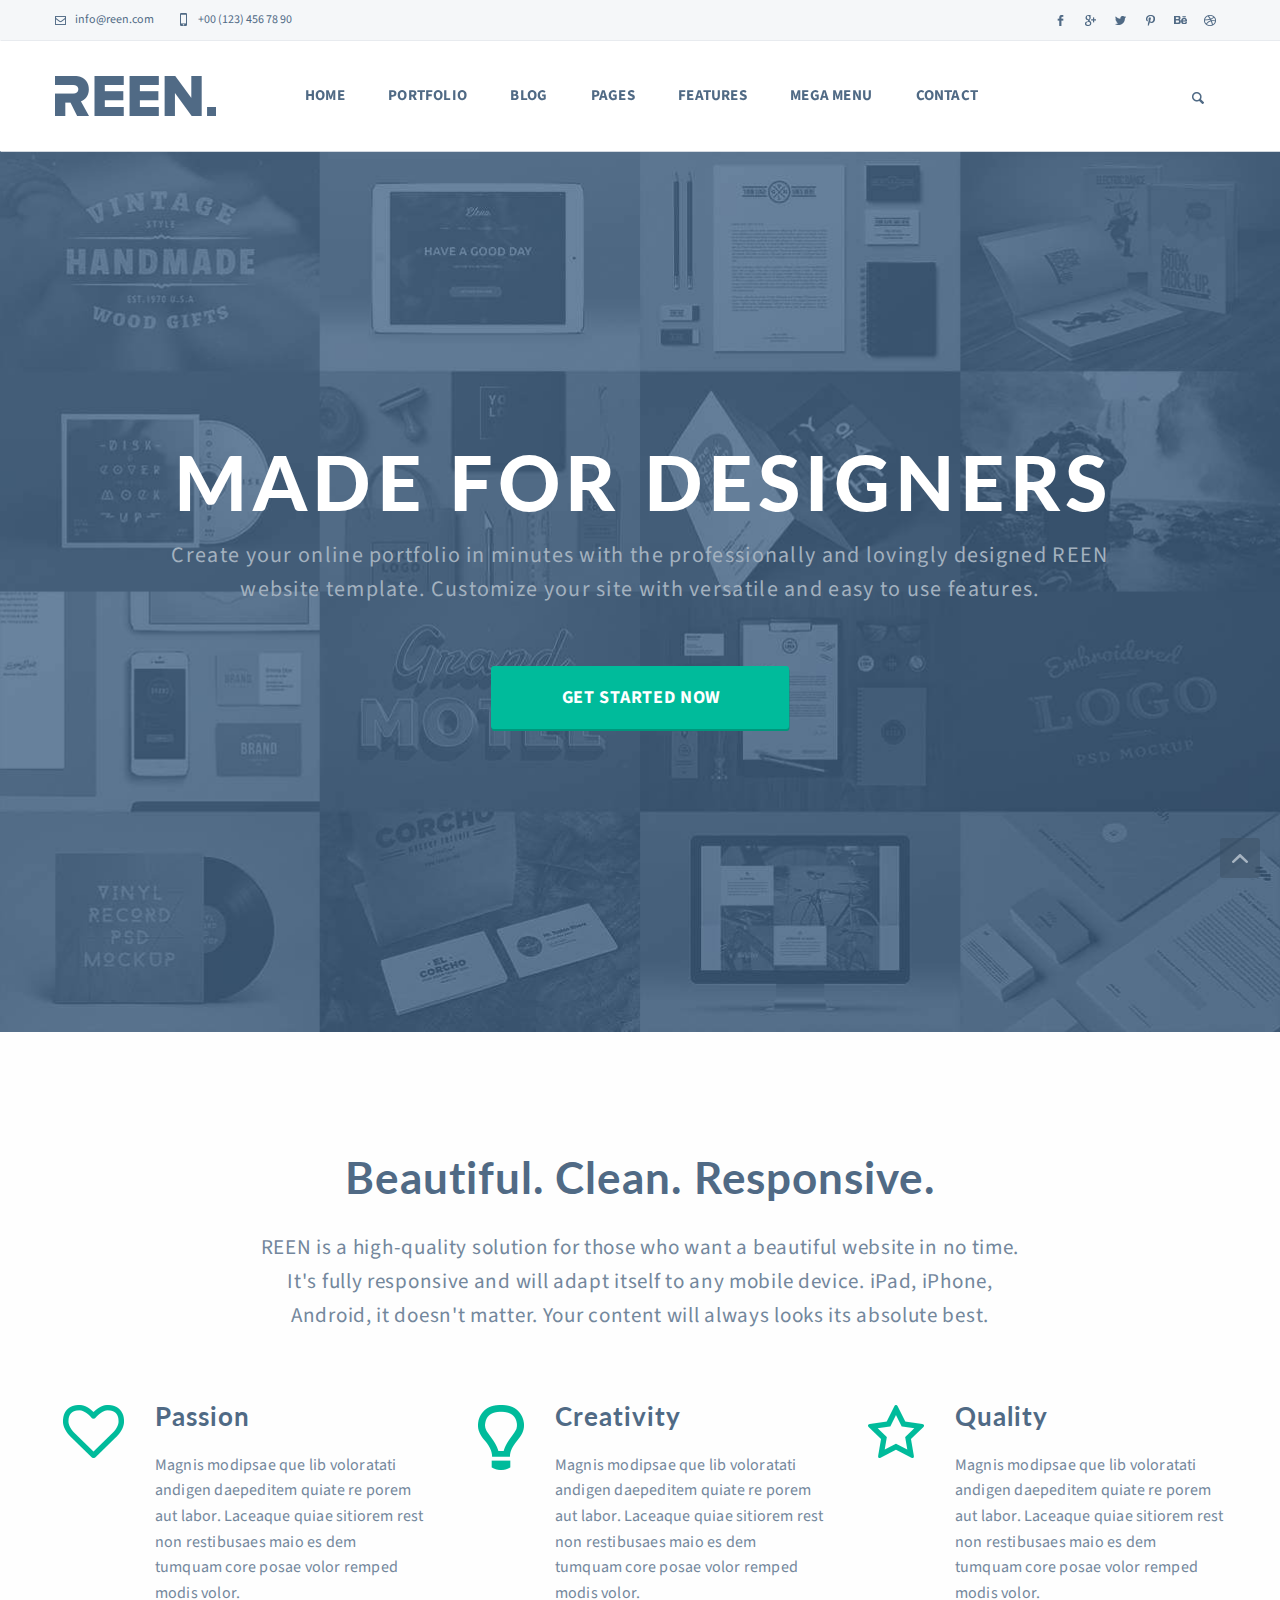
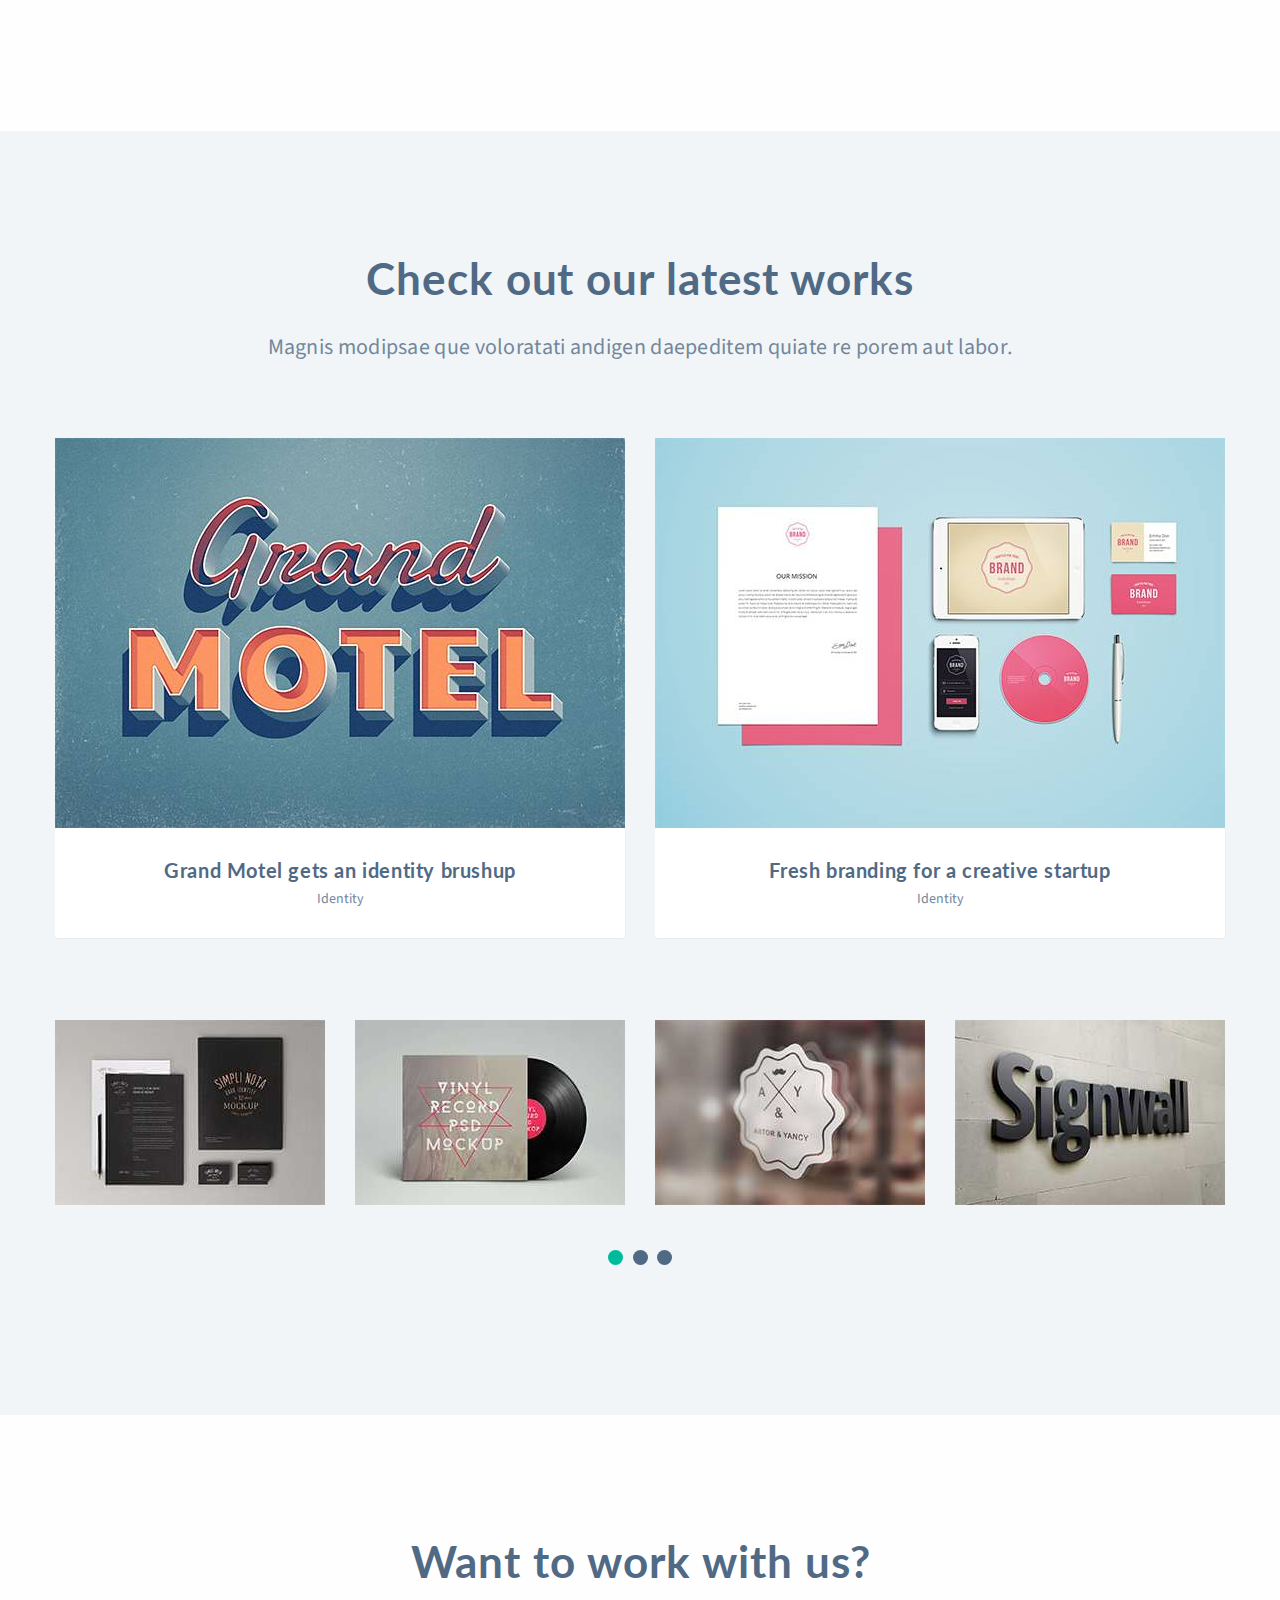
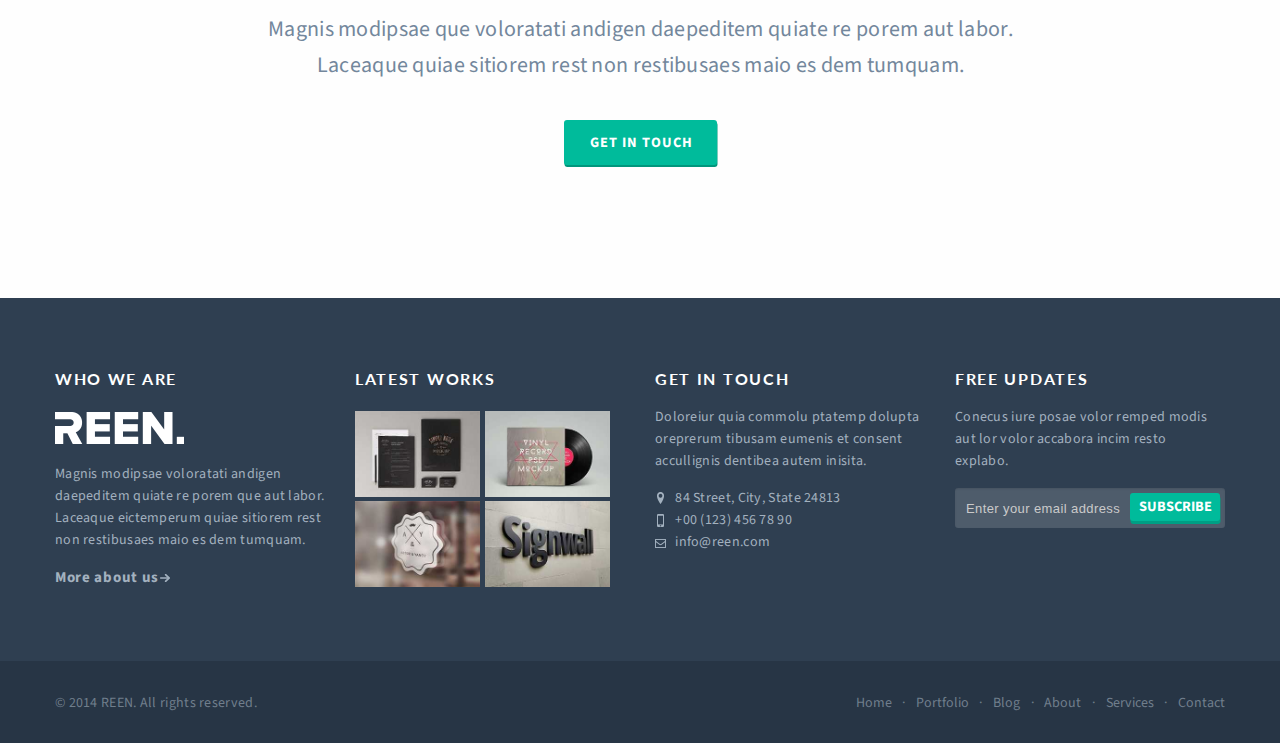
==== commit ea95595f: "Add files via upload" ====
--- a/index.full.html
+++ b/index.full.html
@@ -6,7 +6,7 @@
     <meta name="viewport" content="width=device-width, initial-scale=1.0">
     <title>REEN - Made For Designers</title>
     <link rel="stylesheet" href="css/foundation.min.css">
-    <link rel="stylesheet" href="css/app.min.css">
+    <link rel="stylesheet" href="css/app.css">
     <link href="https://fonts.googleapis.com/css?family=Source+Sans+Pro" rel="stylesheet">
     <link href="https://fonts.googleapis.com/css?family=Lato" rel="stylesheet">
   </head>
--- a/css/app.css
+++ b/css/app.css
@@ -0,0 +1,1253 @@
+.off-canvas 
+{
+	height: 500px;
+}
+img
+{
+	width: 100%;
+}
+header
+{
+	position: relative;
+	z-index: 1;
+}
+.cover .image
+{
+	position: relative;
+	display: block;
+}
+.cover .image::after
+{
+	content: '';
+
+	background: url(images/icon_plus.png) no-repeat center center;
+	background-color: rgba(0,188,156, 0.9);
+	width: 100%;
+	height: 100%;
+	opacity: 0;
+	transition: opacity .3s ease-out;
+
+	position: absolute;
+	top: 0;
+	left: 0;
+}
+.cover:hover .image::after
+{
+	opacity: 1;
+}
+.clear:after 
+{
+	content: '';
+	clear: both;
+}
+.navbar_header {
+	background-color: #f5f7f9;
+	box-shadow: .5px .866px 0px #e5e9ed;
+
+	margin-bottom: .866px;
+}
+header .contact {
+	display: inline-block;
+}
+header .contact div, header .contact a
+{
+	display: inline-block;
+	line-height: 40px;
+	padding: 0 20px;
+
+	font-size: 12px;
+	color: rgb(80,106,133);
+	font-family: "Source Sans Pro";
+}
+header .contact .mobile {
+	background: url(images/icon_mobile.png) no-repeat 2px 13px;
+}
+header .contact .mail {
+	background: url(images/icon_mail.png) no-repeat 0 center;
+	transition: .3s ease-out;
+}
+header .contact .mail:hover
+{
+	background: url(images/icon_mail_2.png) no-repeat 0 center;
+	color: #009f84;
+}
+.social 
+{
+	float: right;
+
+	display: inline-table;
+	line-height: .7;
+}
+.social a
+{
+	position: relative;
+	display: inline-block;
+	height: 40px;
+	width: 30px;
+}
+.social a::after
+{
+	content: '';
+	width: 100%;
+	height: 0;
+	transition: .2s ease-out;
+
+	position: absolute;
+}
+.social a::before
+{
+	content: '';
+	width: 100%;
+	height: 100%;
+	transition: .2s ease-out;
+	background-repeat: no-repeat; 
+	background-position: center center;
+
+	position: absolute;
+	z-index: 1;
+}
+.social a:hover:after
+{
+	height: 100%;
+}
+.facebook::before
+{
+	background-image: url(images/icon_facebook.png); 
+}
+.gplus::before
+{
+	background-image: url(images/icon_gplus.png);
+}
+.twitter::before
+{
+	background-image: url(images/icon_twitter.png);
+}
+.pinterest::before
+{
+	background-image: url(images/icon_pinterest.png);
+}
+.behance::before
+{
+	background-image: url(images/icon_behance.png);
+}
+.dribbble::before
+{
+	background-image: url(images/icon_dribbble.png);
+}
+.facebook::after
+{	
+	background-color: #4567b3;
+}
+.gplus::after
+{
+	background-color: #dd5745;
+}
+.twitter::after
+{
+	background-color: #2fbbed;
+}
+.pinterest::after
+{
+	background-color: #d94347;
+}
+.behance::after
+{
+	background-color: #2f79ff;
+}
+.dribbble::after
+{
+	background-color: #eb6397;
+}
+.facebook:hover::before
+{	
+	background-image: url(images/icon_facebook_1.png);
+}
+.gplus:hover::before
+{
+	background-image: url(images/icon_gplus_1.png);
+}
+.twitter:hover::before
+{
+	background-image: url(images/icon_twitter_1.png);
+}
+.pinterest:hover::before
+{
+	background-image: url(images/icon_pinterest_1.png);
+}
+.behance:hover::before
+{
+	background-image: url(images/icon_behance_1.png);
+}
+.dribbble:hover::before
+{
+	background-image: url(images/icon_dribbble_1.png);
+}
+.navbar 
+{
+	box-shadow: .5px .866px 0px #e5e9ed;
+	background-color: #ffffff;
+}
+.navbar .logo
+{
+	display: inline-block;
+	transition: .2s ease-out;
+	margin-right: 65px;
+}
+.navbar .logo:hover
+{
+	opacity: .7;
+
+}
+.navbar .logo img
+{
+
+height: 40px;
+
+width:  auto;
+}
+header .nav 
+{
+	padding: 30px 0;
+	position: relative;
+}
+.nav_links
+{
+	width: max-content !important;
+	display: inline-block;
+}
+.nav_links>a, .dropdown_list>a, .dropdown_menu>a
+{
+	display: inline-block;
+	line-height: 50px;
+	transition: .2s ease-out;
+	transition-property: box-shadow, color, background;
+
+	padding: 0 19.5px 0;
+
+	font-size: 15px;
+	letter-spacing: 0.2px;
+	color: rgb(80,106,133);
+	font-family: "Source Sans Pro";
+	font-weight: bold;
+
+	position: relative;
+	z-index: 2;
+}
+.nav_links>a:hover
+{
+	box-shadow: 5px 8.66px 10px rgba(0,0,0,0.1);
+	background-color: #f5f7f9;
+	border: 1px solid #e5e9ed;
+	line-height: 48px;
+	border-radius: 3px 3px 0 0;
+
+	color: #00bb9b;
+}
+.dropdown_list>a:hover, .dropdown_list:hover>a, .dropdown_menu:hover>a, .dropdown_menu>a:hover
+{
+	background-color: #f5f7f9;
+	border: 1px solid #e5e9ed;
+	line-height: 48px;
+	border-bottom: none;	
+	color: #00bb9b;
+
+	border-radius: 3px 3px 0 0;
+}
+.dropdown_list
+{
+	position: relative;
+	display: inline-block;
+}
+.dropdown_list ul
+{
+	display: none;
+	position: absolute;
+	box-shadow: 0 10px 10px rgba(0,0,0,0.15);
+	background-color: #f5f7f9;
+	border-radius: 0 3px 3px;
+
+	margin: -1px 0 0;
+}
+.dropdown_menu
+{
+	display: inline-block;
+}
+.dropdown_menu>div
+{
+	display: none;
+	box-shadow: 0 10px 10px rgba(0,0,0,0.15);
+	border: 1px solid #e5e9ed;
+	border-radius: 3px;
+	background-color: #f5f7f9;
+
+	position: absolute;
+	left: 0;
+	margin-top: -1px;
+	padding: 35px 40px 0;
+}
+.dropdown_menu>div>div
+{
+	padding-bottom: 40px;
+}
+.dropdown_list:hover ul, .dropdown_list li
+{
+	display: block;
+}
+.dropdown_menu:hover>div
+{
+	display: flex;
+}
+.dropdown_list li a
+{
+	display: block;
+	width: 208px;
+	line-height: 43px;
+	height: 43px;
+
+	border: 1px solid #e5e9ed;
+	border-radius: 3px;
+
+	font-size: 15px;
+	color: #73879c;
+	font-family: "Source Sans Pro";
+	font-weight: bold;
+
+	padding-left: 19px;
+}
+.dropdown_list li a:hover
+{
+	background-color: #00bb9b;
+	color: #edfaf8;
+	cursor: pointer;
+	transition: all .2s ease-out;
+}	
+.dropdown_menu .tittle
+{
+	font-size: 16px;
+	letter-spacing: 1px;
+	line-height: 22px;
+	color: rgb(80,106,133);
+	font-family: "Lato";
+	font-weight: bold;
+}
+.dropdown_menu .text
+{
+	font-size: 14px;
+	line-height: 22px;
+	color: rgb(115,135,156);
+	font-family: "Source Sans Pro";
+}
+.dropdown_menu .button
+{
+	font-size: 14px;
+	height: 39px;
+	font-family: "Source Sans Pro";
+	font-weight: bold;
+	padding-left: 19px;
+	padding-right: 19px;
+	margin: 0;
+	box-shadow: .5px 2px 0px #009f84;
+}
+.focus_on_menu .tittle
+{
+	margin-bottom: 30px;
+}
+.focus_on_menu .text
+{
+	margin: 27px 0;
+}
+.special_pages_menu ul
+{
+	margin: 0;
+}
+.special_pages_menu li::before
+{
+	content: '';
+	display: inline-block;
+	width: 8px;
+    height: 8px;
+    margin-right: 8px;
+    border-radius: 50%;
+    border: 1px solid #15a98c;
+}
+.special_pages_menu li 
+{
+	display: block;
+}
+.special_pages_menu li a
+{
+	font-size: 14px;
+	line-height: 28px;
+	color: rgb(80,106,133);
+	font-family: "Source Sans Pro";
+}
+.special_pages_menu li a:hover
+{
+	color: #00bb9b;
+}
+.latest_works_menu> .grid-x
+{
+	margin: 0;
+}
+.latest_works_menu .cover
+{
+	padding: 0 2.5px 5px;
+}
+.latest_works_menu .tittle
+{
+	margin-bottom: 25px;
+}
+.about_us_menu
+{
+	margin: 0;
+}
+.about_us_menu .tittle
+{
+	margin-bottom: 20px;
+}
+.search
+{
+	width:  55px;
+	height: 30px;
+	cursor: pointer;
+	display: inline-block;
+	background: url(images/icon_search.png) no-repeat center center;
+	margin-top: 12px;
+	float: right;
+}
+.menu_button_container
+{
+	display: inline-block;
+	float: right;
+	margin: 7px 10px 0;
+}
+.menu_button_container button
+{
+	display: block;
+	height: 30px;
+	width: 32px;
+	border-radius: 3px;
+	background: url(images/icon_hamburger.png) no-repeat center center #00bb9b;
+	background-size: 20px;
+}
+.hero .orbit-controls button 
+{
+	opacity: 0;
+	background-size: 27px 16px;
+	width: 60px;
+	height: 60px;
+
+	top: 48%;
+	margin: 0 2%;
+}
+.hero .orbit-controls .orbit-previous
+{
+	transform: rotate(-90deg);
+}
+.hero .orbit-controls .orbit-next
+{
+	transform: rotate(90deg);
+}
+.bullets_container
+{
+	display: inline-block;
+	opacity: 0;
+	background-color: #fff;
+	padding: 10px;
+	border-radius: 3px;
+	transition: .3s ease-out;
+}
+.bullets_container button
+{
+	width: 15px;
+	height: 15px;
+	background-color: #506a85;
+	margin: 2.5px;
+	transition: .3s ease-out;	
+}
+.bullets_container button:hover, .bullets_container button.is-active
+{
+	background-color: #00bb9b;	
+}
+.hero .orbit-bullets
+{
+	margin-top: -20px;
+}
+.hero:hover .bullets_container
+{
+	opacity: 1;
+}
+.hero:hover .orbit-controls button
+{
+	opacity: .5;
+}
+.hero .orbit-controls button:hover
+{
+	opacity: 1;
+}
+.hero .item .tittle
+{
+	font-size: 77px;
+	letter-spacing: 5.4px;
+	line-height: 70px;
+	color: #fff;
+	font-family: "Lato";
+	text-align: center;
+	font-weight: 900;
+
+	margin-left: 7px;
+}
+.hero .item .text
+{
+	line-height: 34px;
+	font-family: "Source Sans Pro";
+	text-align: center;
+	color: #a3b1bf;
+	font-size: 22px;
+	letter-spacing: 1.3px;
+	margin-top: 22px;
+}
+.hero .item .btn 
+{
+	margin-top: 60px;
+}
+.hero .item .btn a
+{
+	padding-left: 70px;
+	padding-right: 67.2px;
+	line-height: 32px;
+	height:  63px;
+	letter-spacing: .7px;
+	font-size: 18px;
+	margin:  0;
+}
+.hero .item
+{
+	height: 881px
+}
+.hero .item_1
+{
+	background: url(images/hero_background_1.jpg) no-repeat center center;
+	background-size: cover;
+}
+.hero .item_1 .item
+{
+	padding: 295px 0 0;
+	text-align: center;
+}
+.hero .item_2
+{
+	background: url(images/hero_background_2.jpg) no-repeat center center;
+	background-size: cover;
+}
+.hero .item_2 .item
+{
+	padding: 255px 0 0;
+	text-align: right;
+}
+.hero .item_2 .tittle
+{
+	text-align: right;
+	font-size: 78px;
+	letter-spacing: 5px;
+	line-height: 88px;
+}
+.hero .item_2 .text
+{
+	color: #fff;
+	text-align: right;
+}
+.hero .item_3
+{
+	background: url(images/hero_background_3.jpg) no-repeat center center;
+	background-size: cover;
+}
+.hero .item_3 .item
+{
+	padding: 204px 0 0;
+	text-align: left;
+}
+.hero .item_3 .tittle
+{
+	font-size: 73px;
+	display: inline-block;
+	letter-spacing: 4px;
+	line-height: 125px;
+	padding: 0 42px;
+	margin: 0 0 5px;
+
+	background-color: #506a85;
+}
+.hero .item_3 .text
+{
+	color: #506a85;
+	text-align: left;
+	margin: 30px 0 0;
+}
+.hero .item_4
+{
+	background: url(images/hero_background_4.jpg) no-repeat center center;
+	background-size: cover;
+}
+.hero .item_4 .item
+{
+	text-align: right;
+	padding: 85px 0 0;
+}
+.hero .item_4 .tittle
+{
+	font-size: 73px;
+	display: inline-block;
+	letter-spacing: 4px;
+	line-height: 125px;
+	padding: 0 46px;
+	margin: 0 0 5px;
+
+	background-color: #506a85;
+}
+.hero .item_4 .text
+{
+	color: #fff;
+	text-align: right;
+	margin: 23px 0 0;
+}
+.hero .item_5
+{
+	background: url(images/hero_background_5.jpg) no-repeat center center;
+	background-size: cover;
+}
+.hero .item_5 .item
+{
+	text-align: center;
+	padding: 85px 0 0;
+}
+.hero .item_5 .tittle
+{
+	font-size: 73px;
+	display: inline-block;
+	letter-spacing: 6px;
+	line-height: 90px;
+	padding: 0 46px;
+	margin: 0 0 5px;
+}
+.hero .item_5 .text
+{
+	color: #a3b1bf;
+	text-align: center;
+	font-size: 24px;
+	letter-spacing: .6px;
+	margin: 23px 0 0;
+}
+.main .btn a
+{
+	color: #fff;
+	font-family: "Source Sans Pro";
+	font-weight: bold;
+
+	box-shadow: .5px 2px 0px #00967c;
+}
+.main .btn a:hover
+{
+	color: #fff;
+}
+.who_we_are
+{
+	padding: 81.5px 0 109px;
+}
+.who_we_are .sub_tittle
+{
+	font-size: 44px;
+	color: #506a85;
+	font-family: "Lato";
+	font-weight: bold;
+	text-align: center;
+	letter-spacing: .9px;
+
+	line-height: 52px;
+
+	margin: 0 -60px 27px;
+}
+.who_we_are .text
+{
+	font-size: 21.1px;
+	color: #73879c;
+	font-family: "Source Sans Pro";
+	letter-spacing: .7px;
+	text-align: center;
+
+	margin: 0 0 73px;
+
+	line-height: 34px;
+}
+.who_we_are .sub_text
+{
+	color: #73879c;
+	font-family: "Source Sans Pro";
+	letter-spacing: .2px;
+
+	max-width: 300px;
+
+	margin-right: -1px;
+}
+.about_us div
+{
+	padding-left: 27%;
+}
+.about_us .tittle
+{
+	font-size: 26px;
+	letter-spacing: 1px;
+	color: rgb(80,106,133);
+	font-family: "Lato";
+	font-weight: bold;
+
+	line-height: 23.1px;
+
+	margin-bottom: 25px;
+}
+.passion_container .tittle, .creativiy_container .tittle, .quality_container .tittle
+{
+	position: relative;
+}
+.passion_container .tittle::before
+{
+	content: '';
+	left: -92px;
+	position: absolute;
+	display: inline-block;
+	width: 61px;
+	height: 53px;
+	background: url(images/icon_hearth.png) no-repeat;
+}
+.creativiy_container .tittle::before
+{
+	content: '';
+	left: -77px;
+	position: absolute;
+	display: inline-block;
+	width: 46px;
+	height: 65px;
+	background: url(images/icon_lamp.png) no-repeat;
+}
+.quality_container .tittle::before
+{
+	content: '';
+	left: -87px;
+	position: absolute;
+	display: inline-block;
+	width: 56px;
+	height: 53px;
+	background: url(images/icon_star.png) no-repeat;
+}
+.latest_works
+{
+	background-color: #f1f5f7;
+
+	padding: 112px 0 120px;
+}
+.latest_works .tittle
+{
+	font-size: 44px;
+	letter-spacing: .9px;
+	color: rgb(80,106,133);
+	font-family: "Lato";
+	font-weight: bold;
+	text-align: center;
+}
+.latest_works .text
+{
+	font-size: 22px;
+	color: #73879c;
+	letter-spacing: .3px;
+	font-family: "Source Sans Pro";
+	text-align: center;
+
+	padding-bottom: 57px;
+}
+.latest_works .figure
+{
+	margin-bottom: 82px;
+}
+.latest_works .figure .figcaption
+{
+	height: 110px;
+	border-radius: 3px;
+	background-color: #fff;
+	box-shadow: .5px .866px 0px #e5e9ed;
+}
+.latest_works .figure .figcaption .sub_tittle
+{
+	font-size: 20px;
+	letter-spacing: .6px;
+	color: rgb(80,106,133);
+	font-family: "Lato";
+	font-weight: bold;
+	text-align: center;
+
+	padding: 26px 0 0;
+	margin:  0;
+}
+.latest_works .figure:hover .figcaption .sub_tittle
+{
+	color: #00bc9c;
+}
+.latest_works .figure .figcaption .sub_text
+{
+	font-size: 14px;
+	letter-spacing: 0px;
+	color: #73879c;
+	font-family: "Source Sans Pro";
+	text-align: center;
+
+	padding-top: 2.6px;
+}
+.latest_works .carousel_item>div
+{
+	padding-bottom: 10px;
+}
+.latest_works .carousel_item .cover .image::before
+{
+	display: inline-block;
+	width: 100%;
+	line-height: 160px;
+	opacity: 0;
+	transition: opacity .2s ease-out;
+
+	content: '';
+	font-size: 16px;
+	color: #fff;
+	font-family: "Lato";
+	font-weight: bold;
+	text-align: center;
+
+	position: absolute;
+	top: 0;
+	left: 0;
+	z-index: 1;
+}
+.latest_works .carousel_item .cover .image.first::before
+{
+	content: 'Astor & Yancy';
+}
+.latest_works .carousel_item .cover .image.second::before
+{
+	content: 'Astor & Yancy';
+}
+.latest_works .carousel_item .cover .image.third::before
+{
+	content: 'Astor & Yancy';
+}
+.latest_works .carousel_item .cover .image.four::before
+{
+	content: 'Astor & Yancy';
+}
+.latest_works .carousel_item .cover .image.first::after
+{
+	content: 'Identity';
+}
+.latest_works .carousel_item .cover .image.second::after
+{
+	content: 'Identity';
+}
+.latest_works .carousel_item .cover .image.third::after
+{
+	content: 'Identity';
+}
+.latest_works .carousel_item .cover .image.four::after
+{
+	content: 'Identity';
+}
+.latest_works .carousel_item .cover:hover .image::before
+{
+	opacity: 1;
+}
+.latest_works .carousel_item .cover .image::after
+{
+	background-image: none;
+	line-height: 185px;
+
+	font-size: 14px;
+	color: #fff;
+	font-family: Source Sans Pro;
+	text-align: center;
+
+	padding-top: 15px;
+}
+.latest_works .bullets_container
+{
+	margin-top: 10px;
+	background-color: transparent;
+	opacity: 1;
+}
+.latest_works .orbit-controls button 
+{
+	opacity: 0;
+	transform: translateY(0%);
+	background-size: 13px 8px;
+	width: 30px;
+	height: 30px;
+	top: calc(100% - 40.25px);
+	left: calc(50% - 80px);
+}
+.latest_works .orbit-controls .orbit-previous
+{
+	transform: rotate(-90deg);
+}
+.latest_works .orbit-controls .orbit-next
+{
+	transform: rotate(90deg);
+	left: auto;
+	right: calc(50% - 80px);
+}
+.latest_works .orbit:hover .orbit-controls button
+{
+	opacity: .5;
+}
+.latest_works .orbit .orbit-controls button:hover
+{
+	opacity: 1;
+}
+.get_in_touch
+{
+	padding: 111px 0 117px;
+}
+.get_in_touch .tittle
+{
+	font-size: 44px;
+	letter-spacing: 1px;
+	color: rgb(80,106,133);
+	font-family: "Lato";
+	font-weight: bold;
+	text-align: center;
+
+	margin-left: 2px;
+}
+.get_in_touch .text
+{
+	font-size: 22px;
+	color: #73879c;
+	letter-spacing: .3px;
+	font-family: "Source Sans Pro";
+	text-align: center;
+
+	margin-left: 1px;
+}
+.get_in_touch .btn 
+{
+	text-align: center;
+
+	margin-top: 21px;
+}
+.main .get_in_touch .btn a
+{
+	padding-left: 25px;
+	padding-right: 23px;
+
+	line-height: 19px;
+
+	letter-spacing: 1px;
+}
+footer
+{
+	padding: 71px 0 0;
+
+	background-color: #2f3f51;
+}
+footer .sub_tittle
+{
+	font-size: 16px;
+	letter-spacing: 1.7px;
+	color: #fff;
+	font-family: "Lato";
+	font-weight: bold;
+
+	line-height: 19px;
+
+	padding-bottom: 2px;
+}
+footer .text
+{
+	font-size: 14px;
+	letter-spacing: .3px;
+	color: #a3b1bf;
+	font-family: "Source Sans Pro";
+
+	line-height: 22px;
+}
+.who_we_are_small, .latest_works_small, .get_in_touch_small, .free_updates
+{
+	margin-bottom: 50px;
+}
+.who_we_are_small .logo
+{
+	display: inline-block;
+	height: 32px;
+	width: 129px;
+	background: url(images/logo_white.png) no-repeat;
+	transition: opacity .2s ease-out;
+
+	margin-top: 6px;
+}
+.who_we_are_small .logo:hover
+{
+	opacity: .7;
+}
+.who_we_are_small .text
+{
+	padding-top: 12px;
+	margin-bottom: 14px;
+}
+.who_we_are_small .more
+{
+	font-size: 15px;
+	letter-spacing: .7px;
+	color: #a3b1bf;
+	font-family: "Source Sans Pro";
+	font-weight: bold;
+
+	transition: .3s ease-out;
+	transition-property: background, color;
+	width: 120px;
+	display: inline-block;
+	background: url(images/icon_arrow.png) no-repeat 105px center;
+}
+.who_we_are_small .more:hover
+{
+	color: #009f84;
+
+	background: url(images/icon_arrow_1.png) no-repeat 110px center;
+}
+.latest_works_small .sub_tittle
+{
+	margin-bottom: 21px;
+}
+.latest_works_small .thumb
+{
+	display: inline-block;
+	max-width: 125px;
+	height: 85px;
+
+	margin: 0 1px 5px 0;
+}
+.get_in_touch_small .contact div, .get_in_touch_small .contact a
+{
+	font-size: 14px;
+	letter-spacing: .3px;
+	color: #a3b1bf;
+	font-family: "Source Sans Pro";
+
+	padding-left: 20.3px;
+	padding-bottom: 1px;
+}
+.get_in_touch_small .location
+{
+	background: url(images/icon_location_1.png) no-repeat 2px 4px;
+}
+.get_in_touch_small .mobile
+{
+	background: url(images/icon_mobile_1.png) no-repeat 2px 4px;
+}
+.get_in_touch_small .mail
+{
+	display: block;
+	transition: .3s ease-out;
+	transition-property: background, color;
+	background: url(images/icon_mail_1.png) no-repeat 0 center;
+}
+.get_in_touch_small .mail:hover
+{
+	color: #009f84;
+
+	background: url(images/icon_mail_2.png) no-repeat 0 center;
+}
+.free_updates .text
+{
+	max-width: 263px;
+}
+footer form
+{
+    position: relative;
+}
+
+footer form input[type="text"]
+{
+	height: 40px;
+	background-color: #4e5c6b;
+	border: none;
+
+	font-size: 13px;
+	letter-spacing: .4px;
+	color: #818d99;
+
+	padding-left: 11px;
+}
+footer form input[type="text"]:focus
+{
+	color: #fff;
+
+	background-color: #4e5c6b;
+	border: none;
+	box-shadow: none;	
+}
+footer form .button
+{
+	position:  absolute;
+	top: 0;
+	right:  0;
+	padding: 0px 7.5px 0;
+	margin:  5px 5px 0 0;
+
+	height: 28px;
+	box-shadow: 0.5px 3px 0px #009f84;
+
+	color: #fff;
+	font-family: "Source Sans Pro";
+	font-weight: bold;
+}
+.footer_ending
+{
+	margin-top: 20px;
+
+	line-height: 82px;
+	background-color: #273545;
+}
+.footer_ending .rights
+{
+	font-size: 14px;
+	letter-spacing: .3px;
+	color: rgb(112,126,140);
+	font-family: "Source Sans Pro";
+
+	display: inline-block;
+}
+.footer_ending .nav
+{
+	float: right;
+
+	display: inline-table;
+}
+.footer_ending .nav div
+{
+	display: inline-block;
+
+	font-size: 14px;
+	font-family: "Source Sans Pro";
+	text-align: center;
+}
+.footer_ending .nav a
+{
+	color: rgb(112,126,140);
+	transition: color .3s ease-out;
+}
+.footer_ending .nav a:hover
+{
+	color: #009f84;
+}
+.footer_ending .nav div:not(.last)::after
+{
+	content: "·";
+	font-family: "Source Sans Pro";
+	color: rgb(112,126,140);
+
+	display: inline-block;
+	width: 24.3px;
+}
+.btn_scroll_up
+{
+	position:  fixed;
+	bottom: 22px;
+	right:  20px;
+}
+.arrow_button
+{
+	width: 40px;
+	height: 40px;
+	display: block;
+	border-radius: 3px;
+	background: url(images/icon_up.png) no-repeat center center #3c5065;
+	opacity: .5;
+	transition: .3s ease-out;
+}
+.arrow_button:hover
+{
+	background: url(images/icon_up_2.png) no-repeat center center #506a85;
+	opacity: 1;
+}
+@media screen and (max-width: 1023px)
+{
+	.who_we_are .sub_tittle
+	{
+		margin-left: 0;
+		margin-right: 0;
+	}
+	.latest_works_small
+	{
+		width: 30% !important;
+	}	
+	.orbit-controls
+	{
+		display: none;
+	}
+	.nav_links
+	{
+		width: 100% !important;
+		padding-top: 40px;
+		text-align: center;
+	}
+	.dropdown_list, .dropdown_menu, .nav_links>a, .dropdown_list>a, .dropdown_menu>a
+	{
+		display: block;
+	}
+	.dropdown_list ul, .dropdown_menu>div
+	{
+		position: static;
+		margin: 0;
+	}
+	.dropdown_list li, .dropdown_list li a
+	{
+		width: 100%;
+		padding: 0;
+	}
+}
+@media screen and (max-width: 1024px)
+{
+	.main .hero .tittle
+	{
+		padding: 0;
+		letter-spacing: 2px;
+	}
+}
+@media screen and (max-width: 640px) 
+{
+	.hero .item .tittle 
+	{
+		font-size: 45px;
+		margin: 0;
+	}
+	.hero .item .btn a
+	{
+		padding: 0.85em 1em;
+	}
+	.footer_ending 
+	{
+		text-align: center;
+	}
+	.footer_ending .nav
+	{
+		float: none;
+		line-height: 40px;
+	}
+	.latest_works_small
+	{
+		width: 50% !important;
+	}
+	.main .hero .item
+	{
+		padding-top: 25%;
+	}
+	.main .hero .tittle
+	{
+		line-height: 70px;
+		display: block;
+	}	
+}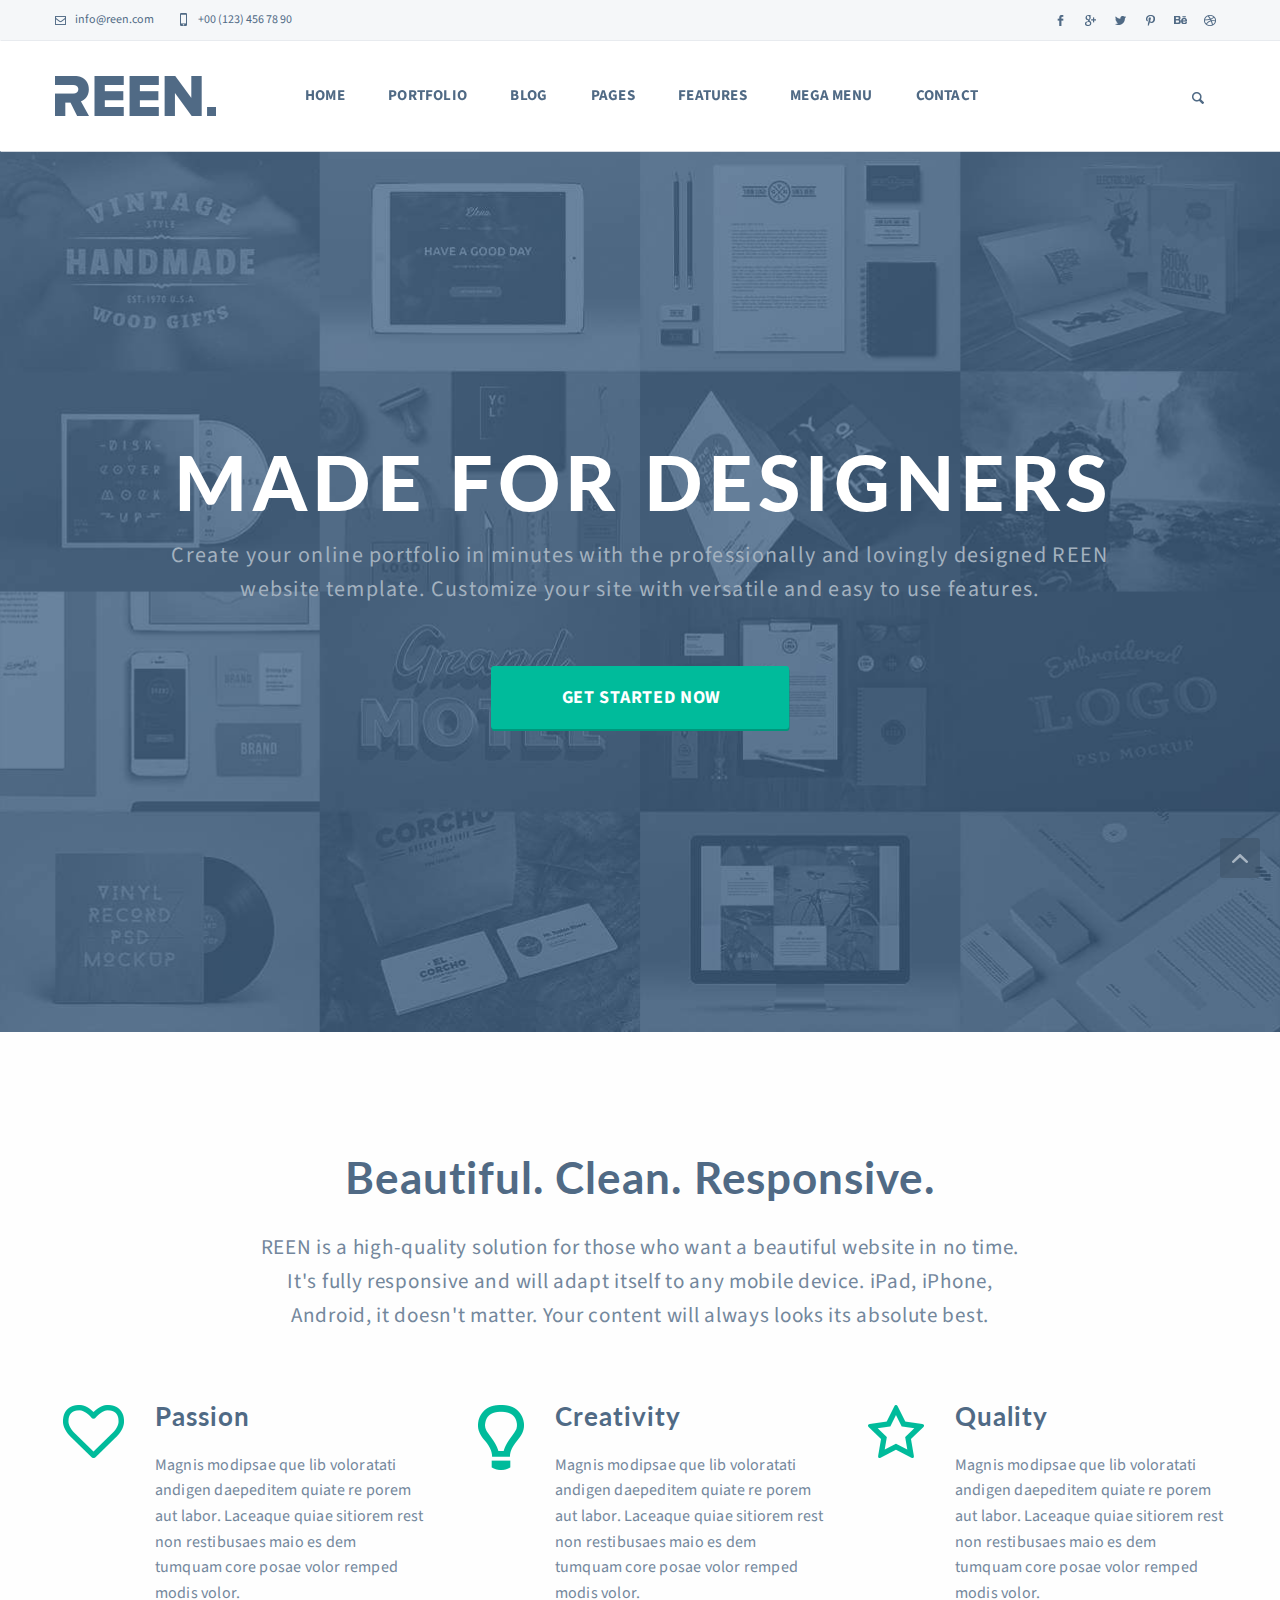
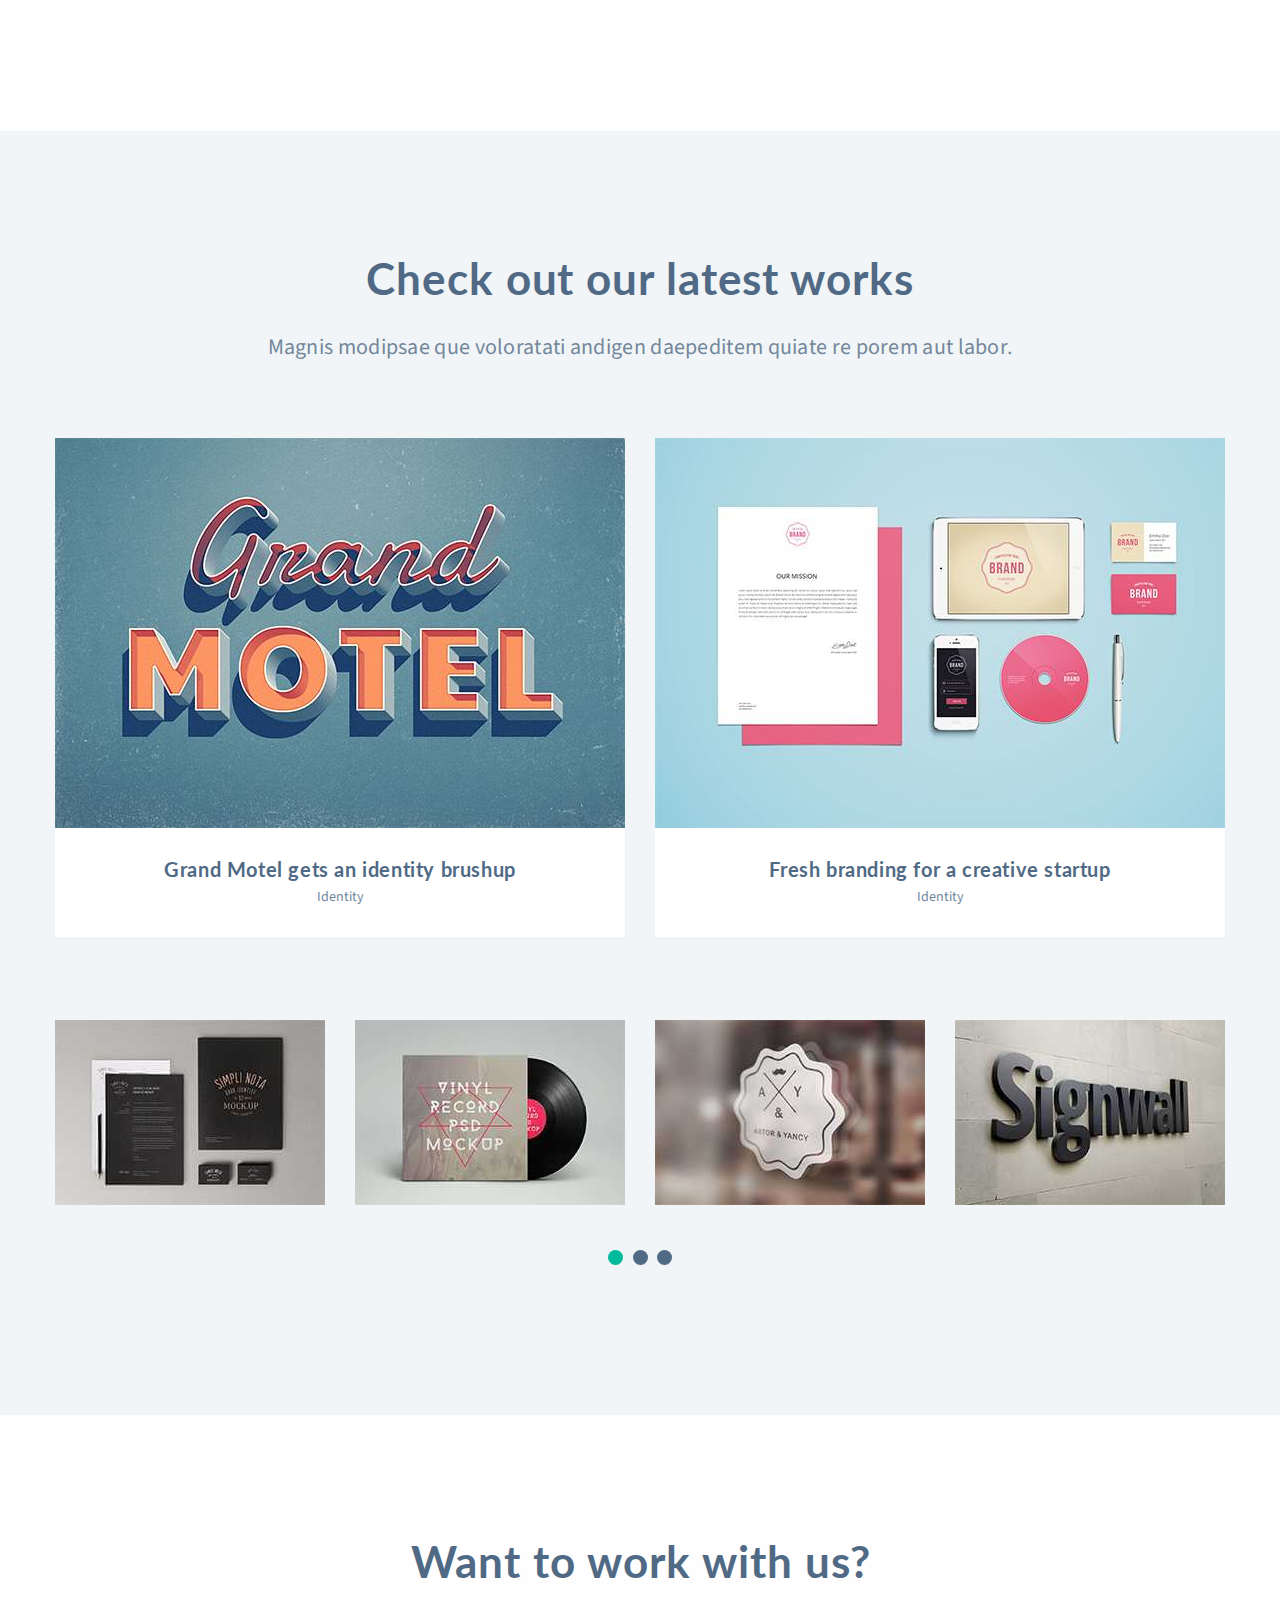
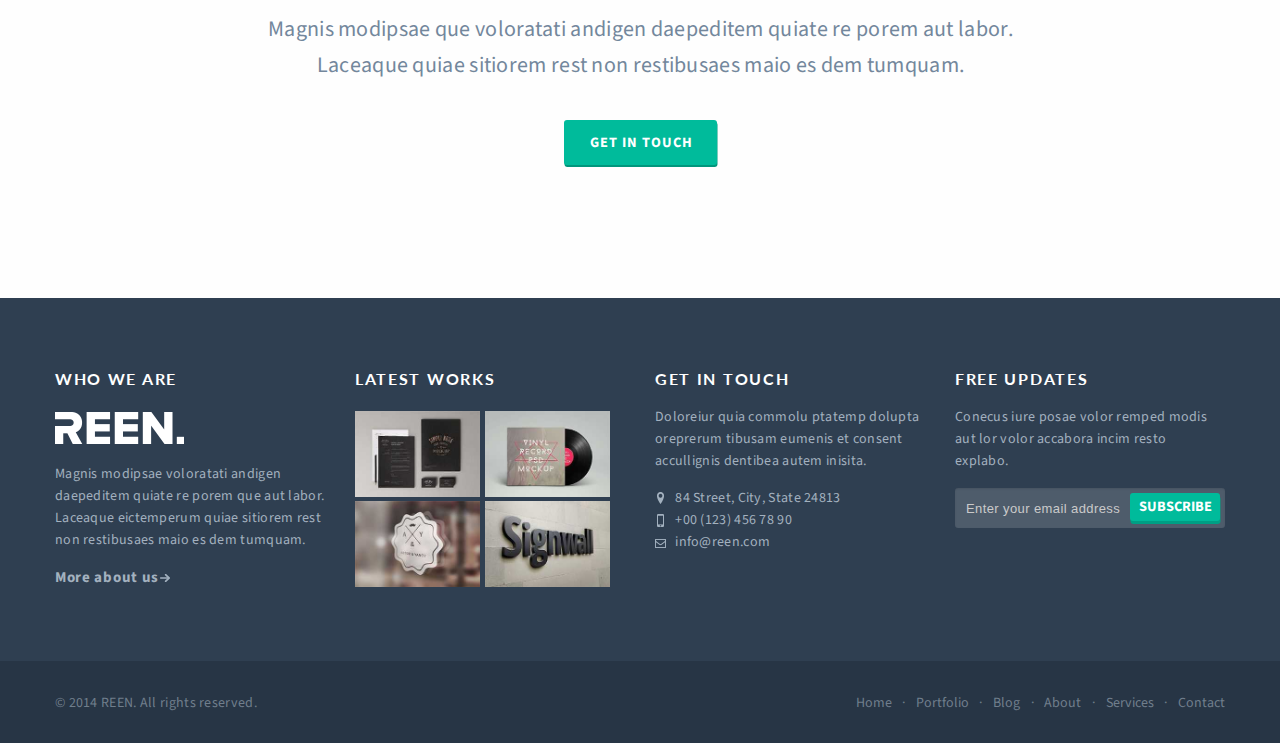
==== commit f909e5b7: "Add files via upload" ====
--- a/index.full.html
+++ b/index.full.html
@@ -296,24 +296,28 @@
                 Magnis modipsae que voloratati andigen daepeditem quiate re porem aut labor.
               </p>
             </div>
-            <a href="#" class="cell medium-8 medium-offset-2 large-6 large-offset-0 figure cover">
-              <div class="image">
-                <img src="css/images/figure_1.jpg" alt="motel">
+            <div href="#" class="cell medium-8 medium-offset-2 large-6 large-offset-0 figure">
+              <div class="cover">
+                <a class="image">
+                  <img src="css/images/figure_1.jpg" alt="motel">
+                </a>
               </div>
               <div class="figcaption">
-                <p class="sub_tittle">Grand Motel gets an identity brushup</p>
+                <a class="sub_tittle">Grand Motel gets an identity brushup</a>
                 <p class="sub_text">Identity</p>
               </div>
-            </a>
-            <a href="#" class="cell medium-8 medium-offset-2 large-6 large-offset-0 figure cover">
-              <div class="image">
-                <img src="css/images/figure_2.jpg" alt="brand">
+            </div>
+            <div href="#" class="cell medium-8 medium-offset-2 large-6 large-offset-0 figure">
+              <div class="cover">
+                <a class="image">
+                  <img src="css/images/figure_2.jpg" alt="brand">
+                </a>
               </div>
               <div class="figcaption">
-                <p class="sub_tittle">Fresh branding for a creative startup</p>
+                <a class="sub_tittle">Fresh branding for a creative startup</a>
                 <p class="sub_text">Identity</p>
               </div>
-            </a>
+            </div>
           </div>
           <div class="orbit" role="region" aria-label="Favorite Space Pictures" data-orbit data-options="animInFromLeft:fade-in; animInFromRight:fade-in; animOutToLeft:fade-out; animOutToRight:fade-out;">
             <div class="orbit-wrapper">
--- a/css/app.css
+++ b/css/app.css
@@ -774,20 +774,19 @@
 	border-radius: 3px;
 	background-color: #fff;
 	box-shadow: .5px .866px 0px #e5e9ed;
+	text-align: center;
 }
 .latest_works .figure .figcaption .sub_tittle
 {
 	font-size: 20px;
-	letter-spacing: .6px;
-	color: rgb(80,106,133);
-	font-family: "Lato";
-	font-weight: bold;
-	text-align: center;
-
-	padding: 26px 0 0;
-	margin:  0;
-}
-.latest_works .figure:hover .figcaption .sub_tittle
+    letter-spacing: .6px;
+    color: rgb(80,106,133);
+    font-family: "Lato";
+    font-weight: bold;
+    margin: 26px 0 0;
+    display: inline-block;
+}
+.latest_works .figure .figcaption .sub_tittle:hover
 {
 	color: #00bc9c;
 }
@@ -797,7 +796,6 @@
 	letter-spacing: 0px;
 	color: #73879c;
 	font-family: "Source Sans Pro";
-	text-align: center;
 
 	padding-top: 2.6px;
 }
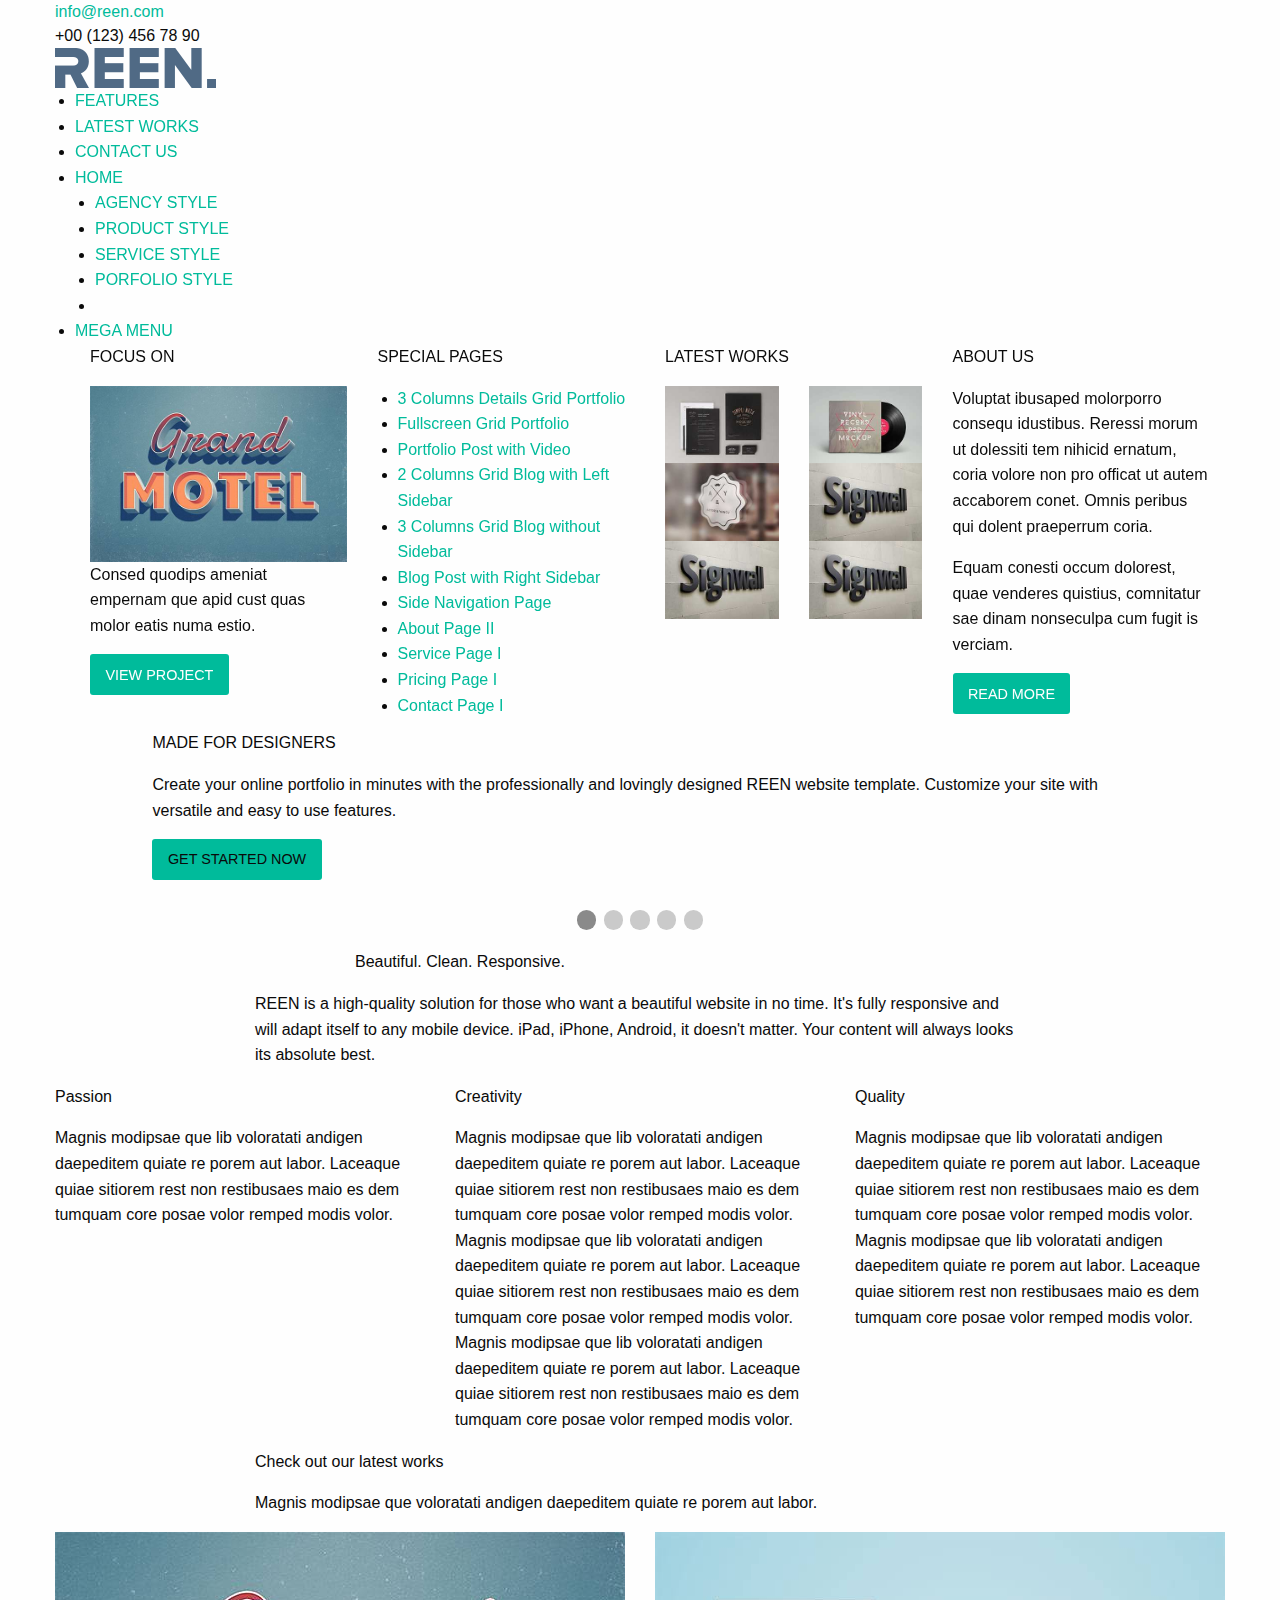
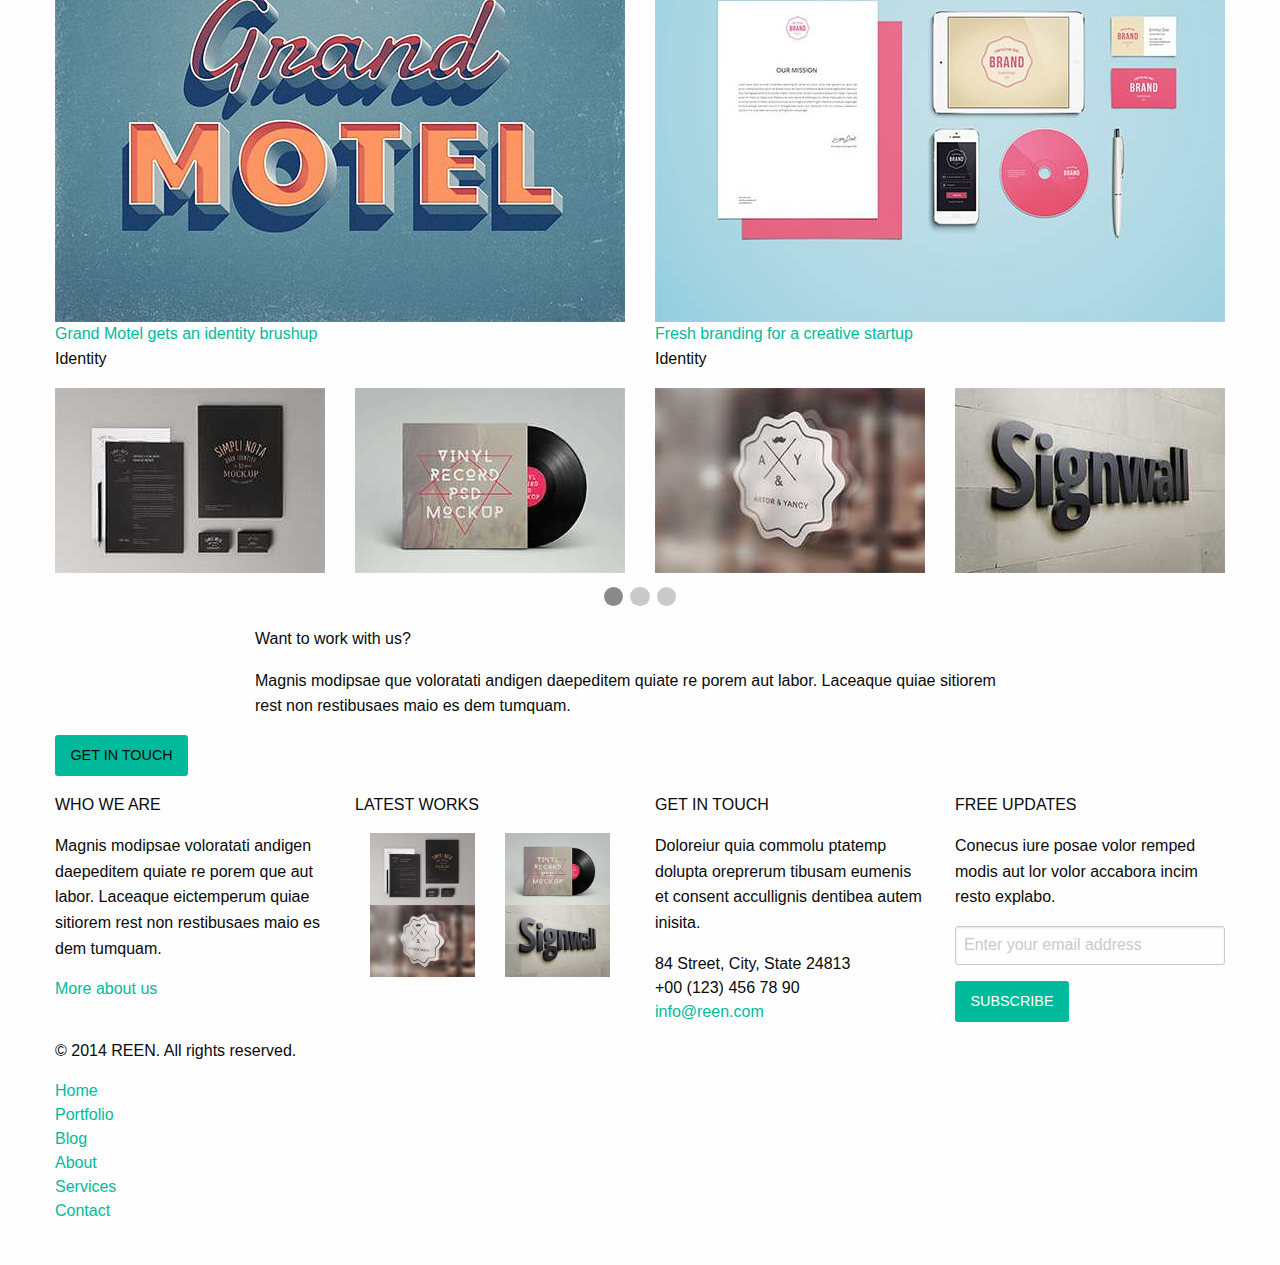
==== commit 4b8d3763: "Add files via upload" ====
--- a/index.full.html
+++ b/index.full.html
@@ -1,45 +1,46 @@
 <!doctype html>
 <html class="no-js" lang="en" dir="ltr">
-  <head>
-    <meta charset="utf-8">
-    <meta http-equiv="x-ua-compatible" content="ie=edge">
-    <meta name="viewport" content="width=device-width, initial-scale=1.0">
-    <title>REEN - Made For Designers</title>
-    <link rel="stylesheet" href="css/foundation.min.css">
-    <link rel="stylesheet" href="css/app.css">
-    <link href="https://fonts.googleapis.com/css?family=Source+Sans+Pro" rel="stylesheet">
-    <link href="https://fonts.googleapis.com/css?family=Lato" rel="stylesheet">
-  </head>
-  <body>
-    <header>
-      <div class="navbar_header show-for-large">
-        <div class="grid-container">
-          <div class="contact">
-            <a class="mail">info@reen.com</a>
-            <div class="mobile">+00 (123) 456 78 90</div>
-          </div>
-          <div class="social clear">
-            <a class="facebook"></a>
-            <a class="gplus"></a>
-            <a class="twitter"></a>
-            <a class="pinterest"></a>
-            <a class="behance"></a>
-            <a class="dribbble"></a>
-          </div>
-        </div>
-      </div>
-      <div class="navbar" data-top-anchor="40" data-sticky data-margin-top="0">
-        <div class="grid-container">
-          <div class="nav">
-            <a href="#" class="logo">
-              <img src="css/images/logo.png" alt="logo">
-            </a>
-            <div class="nav_links off-canvas in-canvas-for-large position-top" id="inCanvasExample" data-off-canvas>
-              <button class="close-button" aria-label="Close menu" type="button" data-close>
-                <span aria-hidden="true">&times;</span>
-              </button>
-              <div class="dropdown_list">
-                <a>HOME</a>
+
+<head>
+  <meta charset="utf-8">
+  <meta http-equiv="x-ua-compatible" content="ie=edge">
+  <meta name="viewport" content="width=device-width, initial-scale=1.0">
+  <title>REEN - Made For Designers</title>
+  <link rel="stylesheet" href="css/foundation.min.css">
+  <link rel="stylesheet" href="css/app.css">
+  <link href="https://fonts.googleapis.com/css?family=Source+Sans+Pro" rel="stylesheet">
+  <link href="https://fonts.googleapis.com/css?family=Lato" rel="stylesheet">
+</head>
+
+<body>
+  <header>
+    <div class="navbar_header show-for-large">
+      <div class="grid-container">
+        <div class="contact"> <a class="mail">info@reen.com</a>
+          <div class="mobile">+00 (123) 456 78 90</div>
+        </div>
+        <div class="social clear">
+          <a class="facebook"></a>
+          <a class="gplus"></a>
+          <a class="twitter"></a>
+          <a class="pinterest"></a>
+          <a class="behance"></a>
+          <a class="dribbble"></a>
+        </div>
+      </div>
+    </div>
+    <div class="navbar" data-top-anchor="40" data-sticky data-margin-top="0">
+      <div class="grid-container">
+        <div class="nav">
+          <a href="#" class="logo"> <img src="css/images/logo.png" alt="logo"> </a>
+          <div class="off-canvas in-canvas-for-large position-top" id="inCanvasExample" data-off-canvas>
+            <button class="close-button" aria-label="Close menu" type="button" data-close> <span aria-hidden="true">&times;</span> </button>
+            <ul class="nav_links" data-magellan>
+              <li><a href="#features">FEATURES</a></li>
+              <li><a href="#latest_works">LATEST WORKS</a></li>
+              <li><a href="#contact_us">CONTACT US</a></li>
+              <li class="dropdown_list">
+                <a href="#">HOME</a>
                 <ul>
                   <li><a href="#">AGENCY STYLE</a></li>
                   <li><a href="#">PRODUCT STYLE</a></li>
@@ -47,24 +48,16 @@
                   <li><a href="#">PORFOLIO STYLE</a></li>
                   <li><a href="#"></a></li>
                 </ul>
-              </div>
-              <a href="#">PORTFOLIO</a>
-              <a href="#">BLOG</a>
-              <a href="#">PAGES</a>
-              <a href="#">FEATURES</a>
-              <div class="dropdown_menu">
-                <a>MEGA MENU</a>
+              </li>
+              <li class="dropdown_menu">
+                <a href="#">MEGA MENU</a>
                 <div class="grid-x grid-padding-x">
                   <div class="focus_on_menu cell large-3 small-12">
                     <p class="tittle">FOCUS ON</p>
                     <div class="cover">
-                      <a href="#" class="image">
-                        <img src="css/images/figure_1.jpg" alt="img">
-                      </a>
-                    </div>
-                    <p class="text">
-                      Consed quodips ameniat empernam que apid cust quas molor eatis numa estio.
-                    </p>
+                      <a href="#" class="image"> <img src="css/images/figure_1.jpg" alt="img"> </a>
+                    </div>
+                    <p class="text"> Consed quodips ameniat empernam que apid cust quas molor eatis numa estio.</p>
                     <div class="button">VIEW PROJECT</div>
                   </div>
                   <div class="special_pages_menu cell large-3 small-12">
@@ -87,150 +80,242 @@
                     <p class="tittle">LATEST WORKS</p>
                     <div class="grid-x grid-padding-x">
                       <div class="cover cell small-6">
-                        <a href="#" class="image">
-                          <img src="css/images/small_image1.jpg" alt="first">
-                        </a>
-                      </div>
-                      <div class="cover cell small-6">
-                        <a href="#" class="image">
-                          <img src="css/images/small_image2.jpg" alt="second">
-                        </a>
-                      </div>
-                      <div class="cover cell small-6">
-                        <a href="#" class="image">
-                          <img src="css/images/small_image3.jpg" alt="third">
-                        </a>
-                      </div>
-                      <div class="cover cell small-6">
-                        <a href="#" class="image">
-                          <img src="css/images/small_image4.jpg" alt="quad">
-                        </a>
-                      </div>
-                      <div class="cover cell small-6">
-                        <a href="#" class="image">
-                          <img src="css/images/small_image4.jpg" alt="quad">
-                        </a>
-                      </div>
-                      <div class="cover cell small-6">
-                        <a href="#" class="image">
-                          <img src="css/images/small_image4.jpg" alt="quad">
-                        </a>
+                        <a href="#" class="image"> <img src="css/images/small_image1.jpg" alt="first"> </a>
+                      </div>
+                      <div class="cover cell small-6">
+                        <a href="#" class="image"> <img src="css/images/small_image2.jpg" alt="second"> </a>
+                      </div>
+                      <div class="cover cell small-6">
+                        <a href="#" class="image"> <img src="css/images/small_image3.jpg" alt="third"> </a>
+                      </div>
+                      <div class="cover cell small-6">
+                        <a href="#" class="image"> <img src="css/images/small_image4.jpg" alt="quad"> </a>
+                      </div>
+                      <div class="cover cell small-6">
+                        <a href="#" class="image"> <img src="css/images/small_image4.jpg" alt="quad"> </a>
+                      </div>
+                      <div class="cover cell small-6">
+                        <a href="#" class="image"> <img src="css/images/small_image4.jpg" alt="quad"> </a>
                       </div>
                     </div>
                   </div>
                   <div class="about_us_menu cell large-3 small-12">
                     <p class="tittle">ABOUT US</p>
-                    <p class="text">
-                      Voluptat ibusaped molorporro consequ idustibus. Reressi morum ut dolessiti tem nihicid ernatum, coria volore non pro officat ut autem accaborem conet. Omnis peribus qui dolent praeperrum coria.
-                    </p>
-                    <p class="text">  
-                        Equam conesti occum dolorest, quae venderes quistius, comnitatur sae dinam nonseculpa cum fugit is verciam.
-                    </p>
+                    <p class="text"> Voluptat ibusaped molorporro consequ idustibus. Reressi morum ut dolessiti tem nihicid ernatum, coria volore non pro officat ut autem accaborem conet. Omnis peribus qui dolent praeperrum coria.</p>
+                    <p class="text"> Equam conesti occum dolorest, quae venderes quistius, comnitatur sae dinam nonseculpa cum fugit is verciam.</p>
                     <div class="button">READ MORE</div>
                   </div>
                 </div>
-              </div>
-              <a href="#">CONTACT</a>
-            </div>
-            <div class="menu_button_container hide-for-large">
-              <button type="button" class="button hide-for-large" data-toggle="inCanvasExample">
-            </div>
-            <div class="search clear show-for-large"></div>
-          </div>
-        </div>
-      </div>
-    </header>
-    <div class="main">
-      <div class="hero">
-        <div class="orbit" role="region" aria-label="Favorite Space Pictures" data-orbit>
-          <div class="orbit-wrapper">
-            <div class="orbit-controls">
-              <button class="orbit-previous arrow_button"></button>
-              <button class="orbit-next arrow_button"></button>
-            </div>
-            <ul class="orbit-container">
-              <li class="is-active orbit-slide">
-                <figure class="orbit-figure item_1">
-                  <div class="grid-container">
-                    <div class="grid-x grid-paddinng-x">
-                      <div class="cell large-10 large-offset-1 item">
-                        <p class="tittle">MADE FOR DESIGNERS</p>
-                        <p class="text">
-                          Create your online portfolio in minutes with the professionally and lovingly designed REEN website template. Customize your site with versatile and easy to use features.
-                        </p>
-                        <div class="btn">
-                          <a href="#" class="button primary">GET STARTED NOW</a>
-                        </div>
-                      </div>
-                    </div>
-                  </div>
-                </figure>
-              </li>
-              <li class="is-active orbit-slide">
-                <figure class="orbit-figure item_2">
-                  <div class="grid-container">
-                    <div class="grid-x grid-paddinng-x">
-                      <div class="cell large-9 large-offset-3 item">
-                        <p class="tittle">FRESH AND BEAUTIFUL DESIGN</p>
-                        <p class="text">
-                          REEN is designed to showcase your talent and put your work in the forefront.  Professionally use of typography and layout that fits your content.
-                        </p>
-                        <div class="btn">
-                          <a href="#" class="button primary">GET STARTED NOW</a>
-                        </div>
-                      </div>
-                    </div>
-                  </div>
-                </figure>
-              </li>
-              <li class="is-active orbit-slide">
-                <figure class="orbit-figure item_3">
-                  <div class="grid-container">
-                    <div class="grid-x grid-paddinng-x">
-                      <div class="cell large-8 item">
-                        <p class="tittle">CLEAN AND</p>
-                        <p class="tittle">REUSABLE CODE</p>
-                        <p class="text">
-                          The clean code allows you to easily copy code blocks from content modules and past them in different places or layouts.
-                        </p>
-                        <div class="btn">
-                          <a href="#" class="button primary">GET STARTED NOW</a>
-                        </div>
-                      </div>
-                    </div>
-                  </div>
-                </figure>
-              </li>
-              <li class="is-active orbit-slide">
-                <figure class="orbit-figure item_4">
-                  <div class="grid-container">
-                    <div class="grid-x grid-paddinng-x">
-                      <div class="cell large-8 large-offset-4 item">
-                        <p class="tittle">JUST FOCUS ON</p>
-                        <p class="tittle">YOUR CREATIVITY</p>
-                        <p class="text">
-                          Take a break from messing around with heavy coding and spend your time brainstorming ideas for your next project.
-                        </p>
-                        <div class="btn">
-                          <a href="#" class="button primary">GET STARTED NOW</a>
-                        </div>
-                      </div>
-                    </div>
-                  </div>
-                </figure>
+              </li>
+            </ul>
+          </div>
+          <div class="menu_button_container hide-for-large">
+            <button type="button" class="button hide-for-large" data-toggle="inCanvasExample"></button>
+          </div>
+          <div class="search clear show-for-large"></div>
+        </div>
+      </div>
+    </div>
+  </header>
+  <div class="main">
+    <div class="hero">
+      <div class="orbit" role="region" aria-label="Favorite Space Pictures" data-orbit>
+        <div class="orbit-wrapper">
+          <div class="orbit-controls">
+            <button class="orbit-previous arrow_button"></button>
+            <button class="orbit-next arrow_button"></button>
+          </div>
+          <ul class="orbit-container">
+            <li class="is-active orbit-slide">
+              <figure class="orbit-figure item_1">
+                <div class="grid-container">
+                  <div class="grid-x grid-paddinng-x">
+                    <div class="cell large-10 large-offset-1 item">
+                      <p class="tittle">MADE FOR DESIGNERS</p>
+                      <p class="text"> Create your online portfolio in minutes with the professionally and lovingly designed REEN website template. Customize your site with versatile and easy to use features.</p>
+                      <div class="btn"> <a href="#" class="button primary">GET STARTED NOW</a></div>
+                    </div>
+                  </div>
+                </div>
+              </figure>
+            </li>
+            <li class="is-active orbit-slide">
+              <figure class="orbit-figure item_2">
+                <div class="grid-container">
+                  <div class="grid-x grid-paddinng-x">
+                    <div class="cell large-9 large-offset-3 item">
+                      <p class="tittle">FRESH AND BEAUTIFUL DESIGN</p>
+                      <p class="text"> REEN is designed to showcase your talent and put your work in the forefront. Professionally use of typography and layout that fits your content.</p>
+                      <div class="btn"> <a href="#" class="button primary">GET STARTED NOW</a></div>
+                    </div>
+                  </div>
+                </div>
+              </figure>
+            </li>
+            <li class="is-active orbit-slide">
+              <figure class="orbit-figure item_3">
+                <div class="grid-container">
+                  <div class="grid-x grid-paddinng-x">
+                    <div class="cell large-8 item">
+                      <p class="tittle">CLEAN AND</p>
+                      <p class="tittle">REUSABLE CODE</p>
+                      <p class="text"> The clean code allows you to easily copy code blocks from content modules and past them in different places or layouts.</p>
+                      <div class="btn"> <a href="#" class="button primary">GET STARTED NOW</a></div>
+                    </div>
+                  </div>
+                </div>
+              </figure>
+            </li>
+            <li class="is-active orbit-slide">
+              <figure class="orbit-figure item_4">
+                <div class="grid-container">
+                  <div class="grid-x grid-paddinng-x">
+                    <div class="cell large-8 large-offset-4 item">
+                      <p class="tittle">JUST FOCUS ON</p>
+                      <p class="tittle">YOUR CREATIVITY</p>
+                      <p class="text"> Take a break from messing around with heavy coding and spend your time brainstorming ideas for your next project.</p>
+                      <div class="btn"> <a href="#" class="button primary">GET STARTED NOW</a></div>
+                    </div>
+                  </div>
+                </div>
+              </figure>
               <li class="is-active orbit-slide">
                 <figure class="orbit-figure item_5">
                   <div class="grid-container">
                     <div class="grid-x grid-paddinng-x">
                       <div class="cell large-8 large-offset-2 item">
                         <p class="tittle">SHOWCASE YOUR CONTENT</p>
-                        <p class="text">
-                          With REEN you have the possibility to create websites for various contents quickly and easily. Now it's up to you!
-                        </p>
-                        <div class="btn">
-                          <a href="#" class="button primary">GET STARTED NOW</a>
-                        </div>
-                      </div>
+                        <p class="text"> With REEN you have the possibility to create websites for various contents quickly and easily. Now it's up to you!</p>
+                        <div class="btn"> <a href="#" class="button primary">GET STARTED NOW</a></div>
+                      </div>
+                    </div>
+                  </div>
+                </figure>
+              </li>
+          </ul>
+        </div>
+        <nav class="orbit-bullets">
+          <div class="bullets_container">
+            <button class="is-active" data-slide="0"><span class="show-for-sr">First slide details.</span><span class="show-for-sr">Current Slide</span></button>
+            <button data-slide="1"></button>
+            <button data-slide="2"></button>
+            <button data-slide="3"></button>
+            <button data-slide="4"></button>
+          </div>
+        </nav>
+      </div>
+    </div>
+    <div class="who_we_are" id="features" data-magellan-target="features">
+      <div class="grid-container">
+        <div class="grid-x grid-padding-x" data-equalizer>
+          <div class="cell large-6 large-offset-3">
+            <p class="sub_tittle"> Beautiful. Clean. Responsive.</p>
+          </div>
+          <div class="cell large-8 large-offset-2">
+            <p class="text"> REEN is a high-quality solution for those who want a beautiful website in no time. It's fully responsive and will adapt itself to any mobile device. iPad, iPhone, Android, it doesn't matter. Your content will always looks its absolute best.</p>
+          </div>
+          <div class="cell large-4 about_us passion_container" data-equalizer-watch>
+            <div>
+              <p class="tittle">Passion</p>
+              <p class="sub_text"> Magnis modipsae que lib voloratati andigen daepeditem quiate re porem aut labor. Laceaque quiae sitiorem rest non restibusaes maio es dem tumquam core posae volor remped modis volor.</p>
+            </div>
+          </div>
+          <div class="cell large-4 about_us creativiy_container" data-equalizer-watch>
+            <div>
+              <p class="tittle">Creativity</p>
+              <p class="sub_text"> Magnis modipsae que lib voloratati andigen daepeditem quiate re porem aut labor. Laceaque quiae sitiorem rest non restibusaes maio es dem tumquam core posae volor remped modis volor. Magnis modipsae que lib voloratati andigen daepeditem quiate re porem aut labor. Laceaque quiae sitiorem rest non restibusaes maio es dem tumquam core posae volor remped modis volor. Magnis modipsae que lib voloratati andigen daepeditem quiate re porem aut labor. Laceaque quiae sitiorem rest non restibusaes maio es dem tumquam core posae volor remped modis volor.</p>
+            </div>
+          </div>
+          <div class="cell large-4 about_us quality_container" data-equalizer-watch>
+            <div>
+              <p class="tittle">Quality</p>
+              <p class="sub_text"> Magnis modipsae que lib voloratati andigen daepeditem quiate re porem aut labor. Laceaque quiae sitiorem rest non restibusaes maio es dem tumquam core posae volor remped modis volor. Magnis modipsae que lib voloratati andigen daepeditem quiate re porem aut labor. Laceaque quiae sitiorem rest non restibusaes maio es dem tumquam core posae volor remped modis volor.</p>
+            </div>
+          </div>
+        </div>
+      </div>
+    </div>
+    <div class="latest_works"  id="latest_works" data-magellan-target="latest_works">
+      <div class="grid-container">
+        <div class="grid-x grid-margin-x">
+          <div class="cell large-8 large-offset-2">
+            <p class="tittle">Check out our latest works</p>
+            <p class="text"> Magnis modipsae que voloratati andigen daepeditem quiate re porem aut labor.</p>
+          </div>
+          <div href="#" class="cell medium-8 medium-offset-2 large-6 large-offset-0 figure">
+            <div class="cover">
+              <a class="image"> <img src="css/images/figure_1.jpg" alt="motel"> </a>
+            </div>
+            <div class="figcaption"> <a class="sub_tittle">Grand Motel gets an identity brushup</a>
+              <p class="sub_text">Identity</p>
+            </div>
+          </div>
+          <div href="#" class="cell medium-8 medium-offset-2 large-6 large-offset-0 figure">
+            <div class="cover">
+              <a class="image"> <img src="css/images/figure_2.jpg" alt="brand"> </a>
+            </div>
+            <div class="figcaption"> <a class="sub_tittle">Fresh branding for a creative startup</a>
+              <p class="sub_text">Identity</p>
+            </div>
+          </div>
+        </div>
+        <div class="orbit" role="region" aria-label="Favorite Space Pictures" data-orbit data-options="animInFromLeft:fade-in; animInFromRight:fade-in; animOutToLeft:fade-out; animOutToRight:fade-out;">
+          <div class="orbit-wrapper">
+            <div class="orbit-controls">
+              <button class="orbit-previous arrow_button"></button>
+              <button class="orbit-next arrow_button"></button>
+            </div>
+            <ul class="orbit-container">
+              <li class="is-active orbit-slide">
+                <figure class="orbit-figure">
+                  <div class="grid-x grid-margin-x carousel_item first_slide">
+                    <div class="cell small-6 small-offset-3 large-3 large-offset-0 cover first">
+                      <a href="#" class="image"> <img src="css/images/small_image1.jpg" alt="first"> </a>
+                    </div>
+                    <div class="cell large-3 cover second">
+                      <a href="#" class="image"> <img src="css/images/small_image2.jpg" alt="second"> </a>
+                    </div>
+                    <div class="cell large-3 large-offset-0 cover third">
+                      <a href="#" class="image"> <img src="css/images/small_image3.jpg" alt="third"> </a>
+                    </div>
+                    <div class="cell large-3 cover four">
+                      <a href="#" class="image"> <img src="css/images/small_image4.jpg" alt="four"> </a>
+                    </div>
+                  </div>
+                </figure>
+              </li>
+              <li class="orbit-slide">
+                <figure class="orbit-figure">
+                  <div class="grid-x grid-margin-x carousel_item second_slide">
+                    <div class="cell small-6 small-offset-3 large-3 large-offset-0 cover first">
+                      <a href="#" class="image"> <img src="css/images/small_image2.jpg" alt="first"> </a>
+                    </div>
+                    <div class="cell large-3 cover second">
+                      <a href="#" class="image"> <img src="css/images/small_image1.jpg" alt="second"> </a>
+                    </div>
+                    <div class="cell large-3 large-offset-0 cover third">
+                      <a href="#" class="image"> <img src="css/images/small_image4.jpg" alt="third"> </a>
+                    </div>
+                    <div class="cell large-3 cover four">
+                      <a href="#" class="image"> <img src="css/images/small_image3.jpg" alt="four"> </a>
+                    </div>
+                  </div>
+                </figure>
+              </li>
+              <li class="orbit-slide">
+                <figure class="orbit-figure">
+                  <div class="grid-x grid-margin-x carousel_item third_slide">
+                    <div class="cell small-6 small-offset-3 large-3 large-offset-0 cover first">
+                      <a href="#" class="image"> <img src="css/images/small_image3.jpg" alt="first"> </a>
+                    </div>
+                    <div class="cell large-3 cover second">
+                      <a href="#" class="image"> <img src="css/images/small_image4.jpg" alt="second"> </a>
+                    </div>
+                    <div class="cell large-3 large-offset-0 cover third">
+                      <a href="#" class="image"> <img src="css/images/small_image1.jpg" alt="third"> </a>
+                    </div>
+                    <div class="cell large-3 cover four">
+                      <a href="#" class="image"> <img src="css/images/small_image2.jpg" alt="four"> </a>
                     </div>
                   </div>
                 </figure>
@@ -239,277 +324,87 @@
           </div>
           <nav class="orbit-bullets">
             <div class="bullets_container">
-              <button class="is-active" data-slide="0"><span class="show-for-sr">First slide details.</span><span class="show-for-sr">Current Slide</span></button>
+              <button class="is-active" data-slide="0"></button>
               <button data-slide="1"></button>
               <button data-slide="2"></button>
-              <button data-slide="3"></button>
-              <button data-slide="4"></button>
             </div>
           </nav>
-        </div>  
-      </div>
-      <div class="who_we_are">
-        <div class="grid-container">
+        </div>
+      </div>
+    </div>
+    <div class="get_in_touch" id="contact_us" data-magellan-target="contact_us">
+      <div class="grid-container">
+        <div class="grid-x grid-padding-x">
+          <div class="cell large-8 large-offset-2">
+            <p class="tittle">Want to work with us?</p>
+            <p class="text"> Magnis modipsae que voloratati andigen daepeditem quiate re porem aut labor. Laceaque quiae sitiorem rest non restibusaes maio es dem tumquam.</p>
+          </div>
+          <div class="cell large-12 btn"> <a href="#" class="button primary">GET IN TOUCH</a></div>
+        </div>
+      </div>
+    </div>
+  </div>
+  <footer>
+    <div class="grid-container">
+      <div class="grid-x grid-margin-x">
+        <div class="cell small-12 medium-5 medium-offset-1 large-3 large-offset-0 who_we_are_small">
+          <p class="sub_tittle">WHO WE ARE</p>
+          <a href="#" class="logo"></a>
+          <p class="text"> Magnis modipsae voloratati andigen daepeditem quiate re porem que aut labor. Laceaque eictemperum quiae sitiorem rest non restibusaes maio es dem tumquam.</p> <a class="more" href="#">More about us</a></div>
+        <div class="cell small-12 medium-5 medium-offset-1 large-3 large-offset-0 latest_works_small">
+          <p class="sub_tittle">LATEST WORKS</p>
           <div class="grid-x grid-padding-x">
-            <div class="cell large-6 large-offset-3">
-              <p class="sub_tittle"> Beautiful. Clean. Responsive.</p>
-            </div>
-            <div class="cell large-8 large-offset-2">
-              <p class="text">
-                REEN is a high-quality solution for those who want a beautiful website in no time. 
-                It's fully responsive and will adapt itself to any mobile device. iPad, iPhone, Android, it doesn't matter. Your content will always looks its absolute best.
-              </p>
-            </div>
-            <div class="cell large-4 about_us passion_container">
-              <div>
-                <p class="tittle">Passion</p>
-                <p class="sub_text">
-                  Magnis modipsae que lib voloratati andigen daepeditem quiate re porem aut labor. Laceaque quiae sitiorem rest non restibusaes maio es dem tumquam core posae volor remped modis volor.
-                </p>
-              </div>
-            </div>
-            <div class="cell large-4 about_us creativiy_container">
-              <div>
-                <p class="tittle">Creativity</p>
-                <p class="sub_text">
-                  Magnis modipsae que lib voloratati andigen daepeditem quiate re porem aut labor. Laceaque quiae sitiorem rest non restibusaes maio es dem tumquam core posae volor remped modis volor.
-                </p>
-              </div>
-            </div>
-            <div class="cell large-4 about_us quality_container">
-              <div>
-                <p class="tittle">Quality</p>
-                <p class="sub_text">
-                  Magnis modipsae que lib voloratati andigen daepeditem quiate re porem aut labor. Laceaque quiae sitiorem rest non restibusaes maio es dem tumquam core posae volor remped modis volor.
-                </p>
-              </div>
-            </div>
-          </div>
-        </div>
-      </div>
-      <div class="latest_works">  
-        <div class="grid-container">
-          <div class="grid-x grid-margin-x">
-            <div class="cell large-8 large-offset-2">
-              <p class="tittle">Check out our latest works</p>
-              <p class="text">
-                Magnis modipsae que voloratati andigen daepeditem quiate re porem aut labor.
-              </p>
-            </div>
-            <div href="#" class="cell medium-8 medium-offset-2 large-6 large-offset-0 figure">
-              <div class="cover">
-                <a class="image">
-                  <img src="css/images/figure_1.jpg" alt="motel">
-                </a>
-              </div>
-              <div class="figcaption">
-                <a class="sub_tittle">Grand Motel gets an identity brushup</a>
-                <p class="sub_text">Identity</p>
-              </div>
-            </div>
-            <div href="#" class="cell medium-8 medium-offset-2 large-6 large-offset-0 figure">
-              <div class="cover">
-                <a class="image">
-                  <img src="css/images/figure_2.jpg" alt="brand">
-                </a>
-              </div>
-              <div class="figcaption">
-                <a class="sub_tittle">Fresh branding for a creative startup</a>
-                <p class="sub_text">Identity</p>
-              </div>
-            </div>
-          </div>
-          <div class="orbit" role="region" aria-label="Favorite Space Pictures" data-orbit data-options="animInFromLeft:fade-in; animInFromRight:fade-in; animOutToLeft:fade-out; animOutToRight:fade-out;">
-            <div class="orbit-wrapper">
-              <div class="orbit-controls">
-                <button class="orbit-previous arrow_button"></button>
-                <button class="orbit-next arrow_button"></button>
-              </div>
-              <ul class="orbit-container">
-                <li class="is-active orbit-slide">
-                  <figure class="orbit-figure">
-                    <div class="grid-x grid-margin-x carousel_item first_slide"> 
-                      <div class="cell small-8 small-offset-2 medium-4 medium-offset-2 large-3 large-offset-0 cover">
-                        <a href="#" class="image first">
-                          <img src="css/images/small_image1.jpg" alt="first">
-                        </a>
-                      </div>
-                      <div class="cell small-8 small-offset-2 medium-4 medium-offset-0 large-3  cover">
-                        <a href="#" class="image second">
-                          <img src="css/images/small_image2.jpg" alt="second">
-                        </a>
-                      </div>
-                      <div class="cell small-8 small-offset-2 medium-4 medium-offset-2 large-3 large-offset-0 cover">
-                        <a href="#" class="image third">
-                          <img src="css/images/small_image3.jpg" alt="third">
-                        </a>
-                      </div>
-                      <div class="cell small-8 small-offset-2 medium-4 medium-offset-0 large-3  cover">
-                        <a href="#" class="image four">
-                          <img src="css/images/small_image4.jpg" alt="four">
-                        </a>
-                      </div>
-                    </div>
-                  </figure>
-                </li>
-                <li class="orbit-slide">
-                  <figure class="orbit-figure">
-                    <div class="grid-x grid-margin-x carousel_item second_slide"> 
-                      <div class="cell small-8 small-offset-2 medium-4 medium-offset-2 large-3 large-offset-0 cover">
-                        <a href="#" class="image first">
-                          <img src="css/images/small_image2.jpg" alt="first">
-                        </a>
-                      </div>
-                      <div class="cell small-8 small-offset-2 medium-4 medium-offset-0 large-3  cover">
-                        <a href="#" class="image second">
-                          <img src="css/images/small_image1.jpg" alt="second">
-                        </a>
-                      </div>
-                      <div class="cell small-8 small-offset-2 medium-4 medium-offset-2 large-3 large-offset-0 cover">
-                        <a href="#" class="image third">
-                          <img src="css/images/small_image4.jpg" alt="third">
-                        </a>
-                      </div>
-                      <div class="cell small-8 small-offset-2 medium-4 medium-offset-0 large-3  cover">
-                        <a href="#" class="image four">
-                          <img src="css/images/small_image3.jpg" alt="four">
-                        </a>
-                      </div>
-                    </div>
-                  </figure>
-                </li>
-                <li class="orbit-slide">
-                  <figure class="orbit-figure">
-                    <div class="grid-x grid-margin-x carousel_item third_slide"> 
-                      <div class="cell small-8 small-offset-2 medium-4 medium-offset-2 large-3 large-offset-0 cover">
-                        <a href="#" class="image first">
-                          <img src="css/images/small_image3.jpg" alt="first">
-                        </a>
-                      </div>
-                      <div class="cell small-8 small-offset-2 medium-4 medium-offset-0 large-3  cover">
-                        <a href="#" class="image second">
-                          <img src="css/images/small_image4.jpg" alt="second">
-                        </a>
-                      </div>
-                      <div class="cell small-8 small-offset-2 medium-4 medium-offset-2 large-3 large-offset-0 cover">
-                        <a href="#" class="image third">
-                          <img src="css/images/small_image1.jpg" alt="third">
-                        </a>
-                      </div>
-                      <div class="cell small-8 small-offset-2 medium-4 medium-offset-0 large-3  cover">
-                        <a href="#" class="image four">
-                          <img src="css/images/small_image2.jpg" alt="four">
-                        </a>
-                      </div>
-                    </div>
-                  </figure>
-                </li>
-              </ul>
-            </div>
-            <nav class="orbit-bullets">
-              <div class="bullets_container">
-                <button class="is-active" data-slide="0"></button>
-                <button data-slide="1"></button>
-                <button data-slide="2"></button>
-              </div>
-            </nav>
-          </div>
-        </div>
-      </div>
-      <div class="get_in_touch">
-        <div class="grid-container">
-          <div class="grid-x grid-padding-x">
-            <div class="cell large-8 large-offset-2">
-              <p class="tittle">Want to work with us?</p>
-              <p class="text">
-                Magnis modipsae que voloratati andigen daepeditem quiate re porem aut labor. Laceaque quiae sitiorem rest non restibusaes maio es dem tumquam.
-              </p>
-            </div>
-            <div class="cell large-12 btn">
-              <a href="#" class="button primary">GET IN TOUCH</a>
-            </div>
-          </div>
-        </div>
-      </div>
-    </div>
-    <footer>
-      <div class="grid-container">
-        <div class="grid-x grid-margin-x">
-          <div class="cell small-12 medium-5 medium-offset-1 large-3 large-offset-0 who_we_are_small">
-            <p class="sub_tittle">WHO WE ARE</p>
-            <a href="#" class="logo"></a>
-            <p class="text">
-              Magnis modipsae voloratati andigen daepeditem quiate re porem que aut labor. Laceaque eictemperum quiae sitiorem rest non restibusaes maio es dem tumquam.
-            </p>
-            <a class="more" href="#">More about us</a>
-          </div>
-          <div class="cell small-12 medium-5 medium-offset-1 large-3 large-offset-0 latest_works_small">
-            <p class="sub_tittle">LATEST WORKS</p>
-            <div class="thumb cover">
-              <a href="#" class="image">
-                <img src="css/images/small_image1.jpg" alt="first">
-              </a>
-            </div>
-            <div class="thumb cover">
-              <a href="#" class="image">
-                <img src="css/images/small_image2.jpg" alt="second">
-              </a>
-            </div>
-            <div class="thumb cover">
-              <a href="#" class="image">
-                <img src="css/images/small_image3.jpg" alt="third">
-              </a>
-            </div>
-            <div class="thumb cover">
-              <a href="#" class="image">
-                <img src="css/images/small_image4.jpg" alt="quad">
-              </a>
-            </div>
-          </div>
-          <div class="cell small-12 medium-5 medium-offset-1 large-3 large-offset-0 get_in_touch_small">
-            <p class="sub_tittle">GET IN TOUCH</p>
-            <p class="text">
-              Doloreiur quia commolu ptatemp dolupta oreprerum tibusam eumenis et consent accullignis dentibea autem inisita.
-            </p>
-            <div class="contact">
-              <div class="location">84 Street, City, State 24813</div>
-              <div class="mobile">+00 (123) 456 78 90</div>
-              <a class="mail">info@reen.com</a>
-            </div>
-          </div>
-          <div class="cell small-12 medium-5 medium-offset-1 large-3 large-offset-0 free_updates">
-            <p class="sub_tittle">FREE UPDATES</p>
-            <p class="text">
-              Conecus iure posae volor remped modis 
-              aut lor volor accabora incim resto explabo.
-            </p>
-            <form action=”php/handler.php”>
-              <label>
-                <input type="text" name="mail" placeholder="Enter your email address">
-              </label>
-              <button class="button">SUBSCRIBE</button>
-            </form>
-          </div>
-        </div>
-      </div>
-      <div class="footer_ending">
-        <div class="grid-container">
-          <p class="rights">© 2014 REEN. All rights reserved.</p>
-          <div class="nav clear">
-            <div><a href="#">Home</a></div>
-            <div><a href="#">Portfolio</a></div>
-            <div><a href="#">Blog</a></div>
-            <div><a href="#">About</a></div>
-            <div><a href="#">Services</a></div>
-            <div class="last"><a href="#">Contact</a></div>
-          </div>
-        </div>
-        <a class="btn_scroll_up arrow_button"></a>
-      </div>
-    </footer>
-    <script src="js/vendor/jquery.js"></script>
-    <script src="js/vendor/what-input.min.js"></script>
-    <script src="js/vendor/foundation.min.js"></script>
-    <script src="js/app.js"></script>
-  </body>
-</html>
+            <div class="cell small-6 thumb cover">
+              <a href="#" class="image"> <img src="css/images/small_image1.jpg" alt="first"> </a>
+            </div>
+            <div class="cell small-6 thumb cover">
+              <a href="#" class="image"> <img src="css/images/small_image2.jpg" alt="second"> </a>
+            </div>
+            <div class="cell small-6 thumb cover">
+              <a href="#" class="image"> <img src="css/images/small_image3.jpg" alt="third"> </a>
+            </div>
+            <div class="cell small-6 thumb cover">
+              <a href="#" class="image"> <img src="css/images/small_image4.jpg" alt="quad"> </a>
+            </div>
+          </div>
+        </div>
+        <div class="cell small-12 medium-5 medium-offset-1 large-3 large-offset-0 get_in_touch_small">
+          <p class="sub_tittle">GET IN TOUCH</p>
+          <p class="text"> Doloreiur quia commolu ptatemp dolupta oreprerum tibusam eumenis et consent accullignis dentibea autem inisita.</p>
+          <div class="contact">
+            <div class="location">84 Street, City, State 24813</div>
+            <div class="mobile">+00 (123) 456 78 90</div> <a class="mail">info@reen.com</a></div>
+        </div>
+        <div class="cell small-12 medium-5 medium-offset-1 large-3 large-offset-0 free_updates">
+          <p class="sub_tittle">FREE UPDATES</p>
+          <p class="text"> Conecus iure posae volor remped modis aut lor volor accabora incim resto explabo.</p>
+          <form action=”php/handler.php”>
+            <label>
+              <input type="text" name="mail" placeholder="Enter your email address"> </label>
+            <button class="button">SUBSCRIBE</button>
+          </form>
+        </div>
+      </div>
+    </div>
+    <div class="footer_ending">
+      <div class="grid-container">
+        <p class="rights">© 2014 REEN. All rights reserved.</p>
+        <div class="nav clear">
+          <div><a href="#">Home</a></div>
+          <div><a href="#">Portfolio</a></div>
+          <div><a href="#">Blog</a></div>
+          <div><a href="#">About</a></div>
+          <div><a href="#">Services</a></div>
+          <div class="last"><a href="#">Contact</a></div>
+        </div>
+      </div>
+      <a class="btn_scroll_up arrow_button"></a>
+    </div>
+  </footer>
+  <script src="js/vendor/jquery.js"></script>
+  <script src="js/vendor/what-input.min.js"></script>
+  <script src="js/vendor/foundation.min.js"></script>
+  <script src="js/app.min.js"></script>
+</body>
+
+</html>